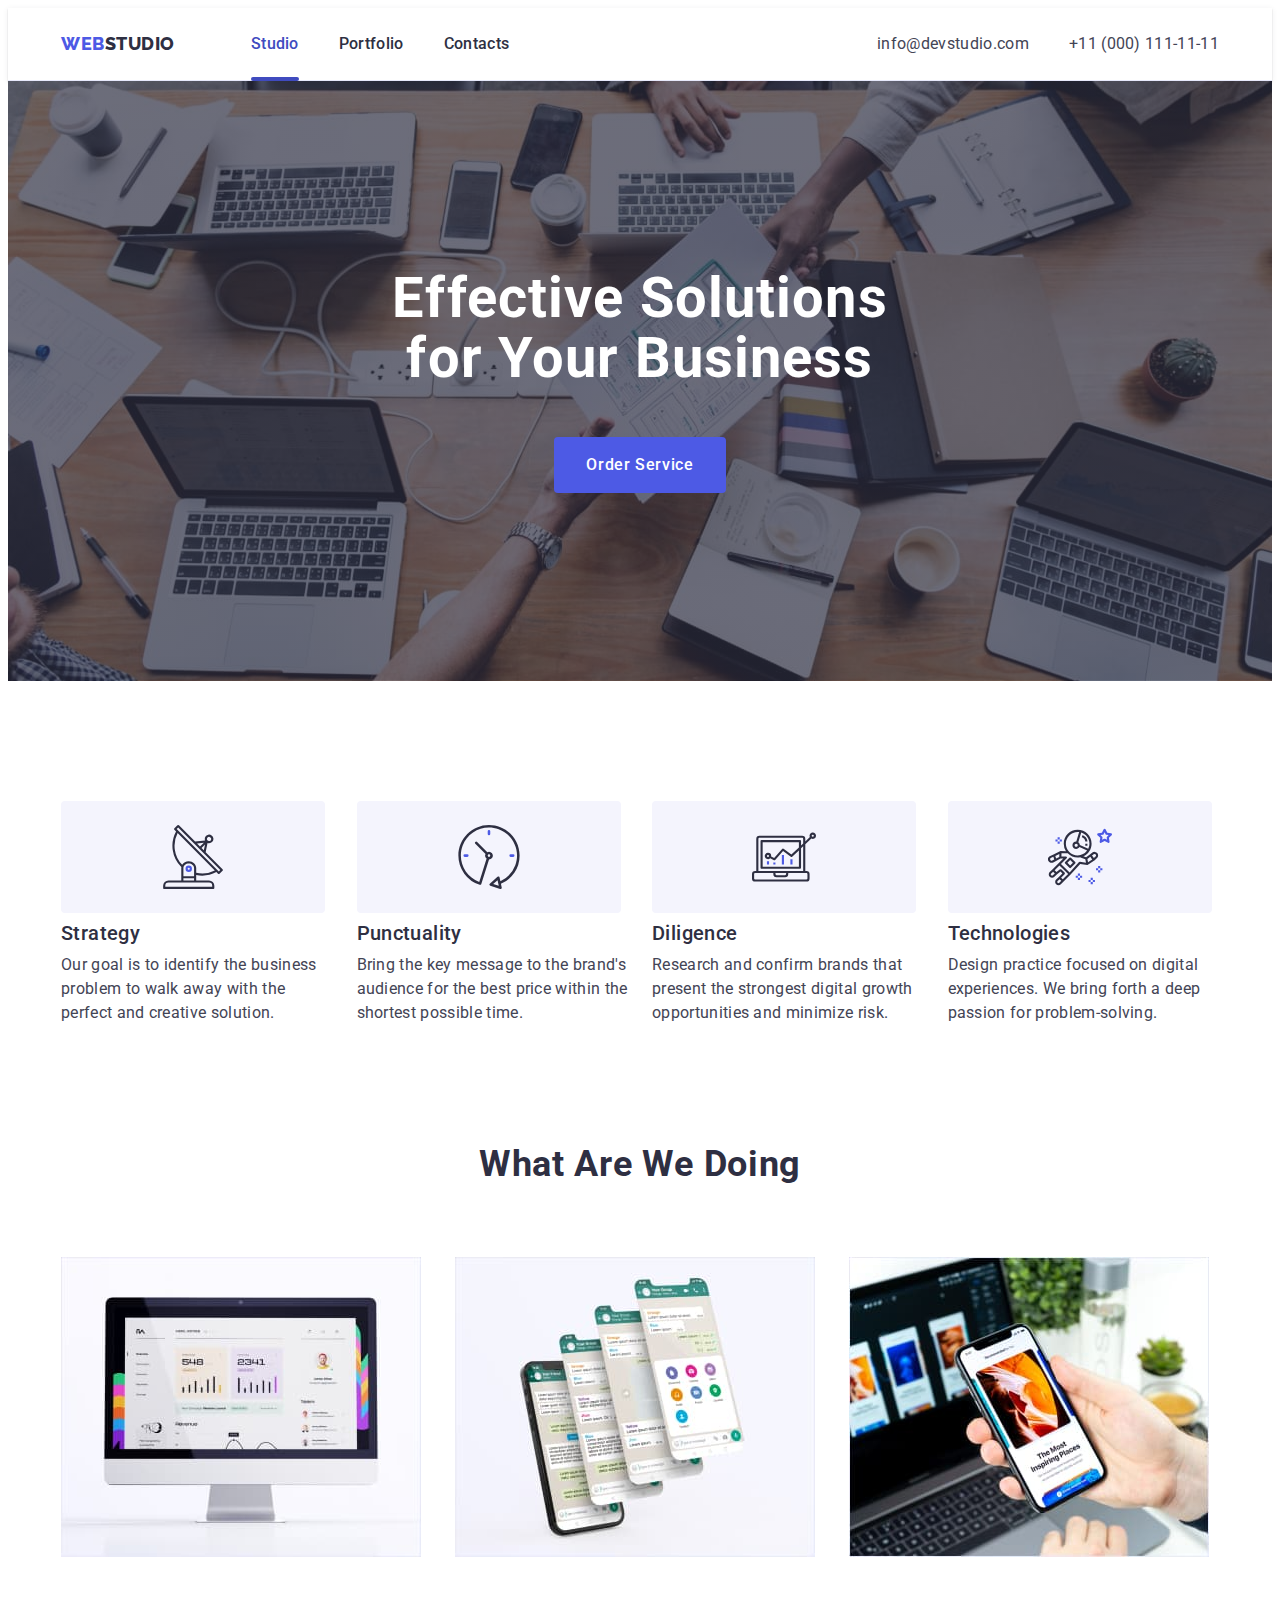
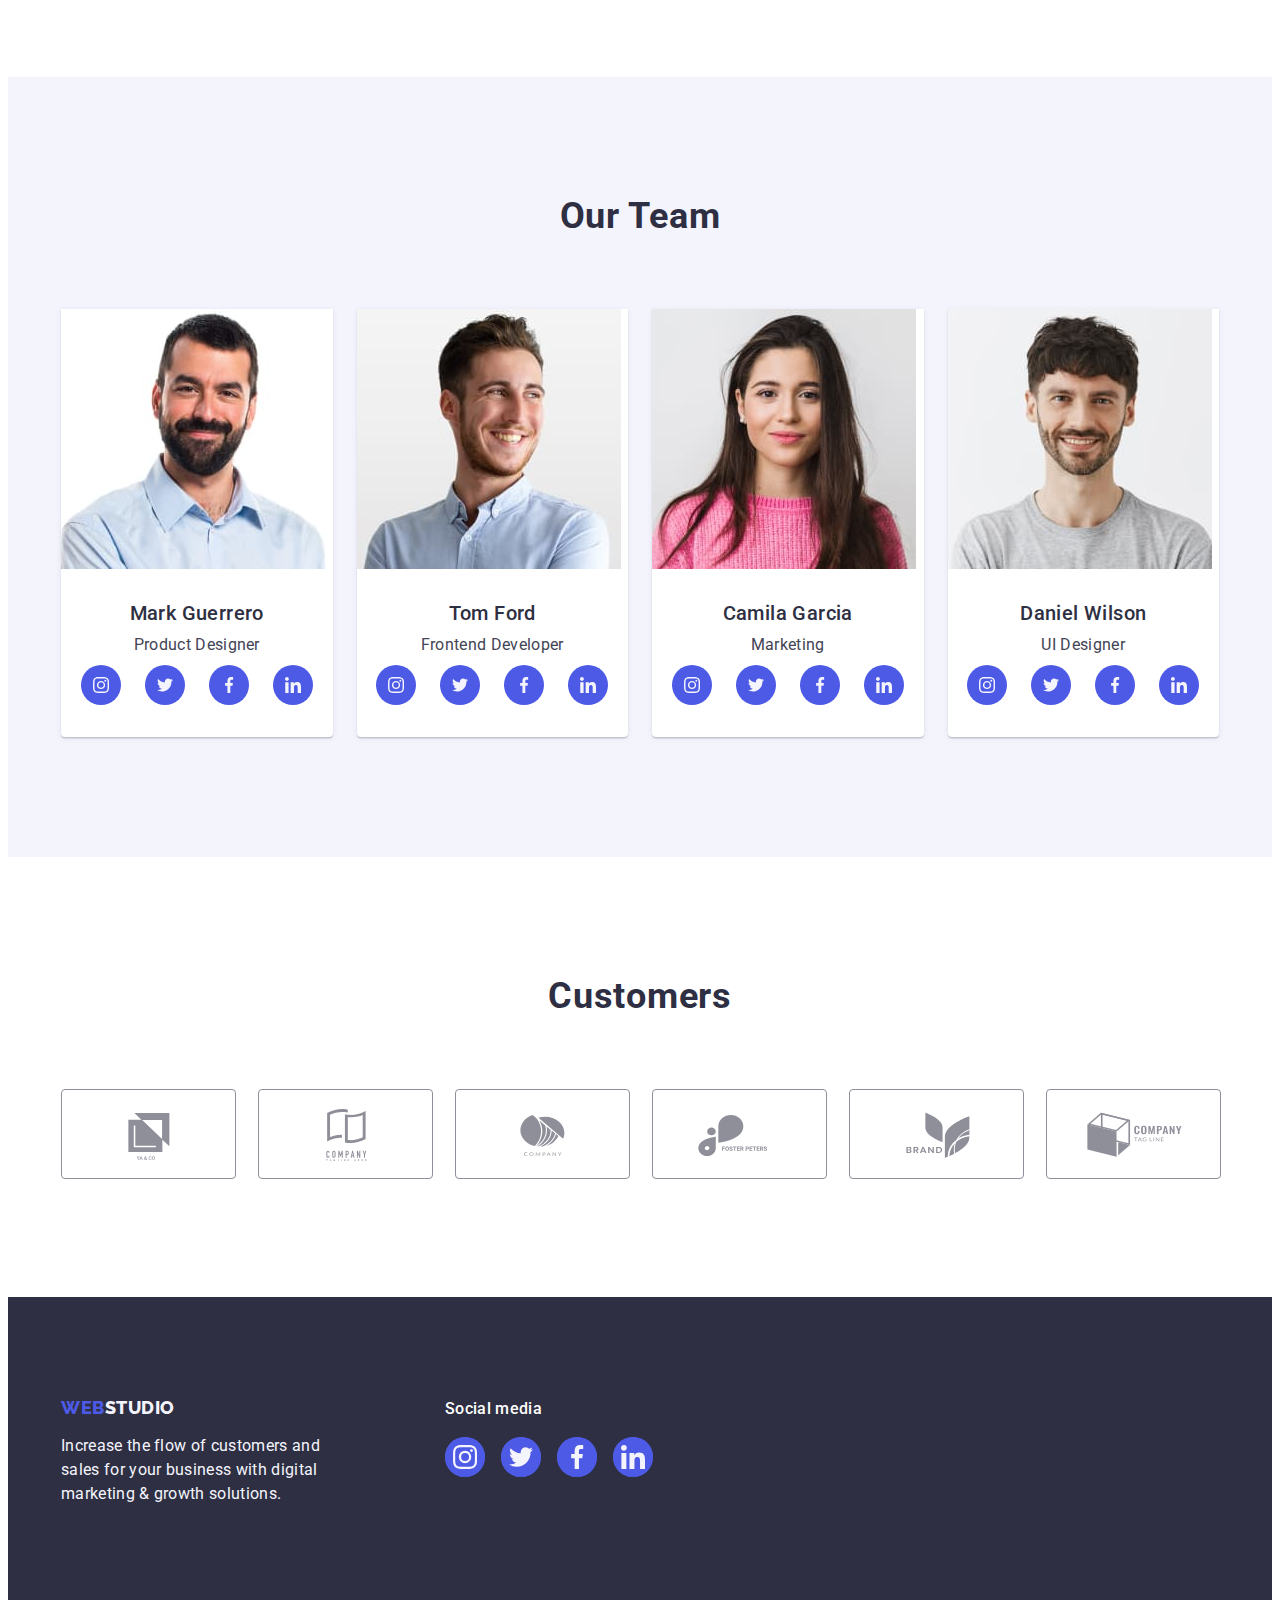
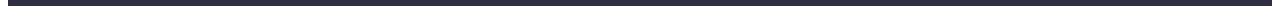
==== index.html @ 67e27b54 "Initial commit" ====
<!DOCTYPE html>
<html lang="en">
<head>
    <meta charset="UTF-8">
    <meta http-equiv="X-UA-Compatible" content="IE=edge">
    <meta name="viewport" content="width=device-width, initial-scale=1.0">
    <link rel="preconnect" href="https://fonts.googleapis.com">
    <link rel="preconnect" href="https://fonts.gstatic.com" crossorigin>
    <link href="https://fonts.googleapis.com/css2?family=Raleway:wght@800&family=Roboto:wght@400;500;700;900&display=swap"
        rel="stylesheet">
    <link rel="stylesheet" href="https://cdnjs.cloudflare.com/ajax/libs/modern-normalize/2.0.0/modern-normalize.min.css"
        integrity="sha512-4xo8blKMVCiXpTaLzQSLSw3KFOVPWhm/TRtuPVc4WG6kUgjH6J03IBuG7JZPkcWMxJ5huwaBpOpnwYElP/m6wg=="
        crossorigin="anonymous" referrerpolicy="no-referrer" />
    <link rel="stylesheet" href="./css/styles.css">
    <title>WebStuio</title>
</head>
<body>
    <header class="header">
        <div class="container header-container">
        <nav class="header-navigation">
            <a class="logo link" href="./index.html">Web<span class="logo-studio">Studio</span></a>
            <ul class="navigation list">
                <li><a class="navigation-link link current" href="./index.html">Studio</a></li>
                <li><a class="navigation-link link" href="./portfolio.html">Portfolio</a></li>
                <li><a class="navigation-link link" href="">Contacts</a></li>
            </ul>
        </nav>
        <address class="navigation-address">
        <ul class="address-menu list">
            <li><a class="address-menu-link link" href="mailto:info@devstudio.com">info@devstudio.com</a></li>
            <li><a class="address-menu-link link" href="tel:+110001111111">+11 (000) 111-11-11</a></li>
        </ul>
        </address>
        </div>
    </header>
    <main>
        <section class="hero">
            <div class="container hero-container">
            <h1 class="hero-title">Effective Solutions
            for Your Business</h1>
            <button type="button" class="hero-button" data-modal-open>Order Service</button>
            </div>
        </section>
        <section class="benefits">
            <div class="container benefits-container">
            <h2 class="benefits-title visually-hidden">Benefits</h2>
            <ul class="list benefits-list">
                <li class="benefits-item">
                    <div class="benefits-item-icon">
                        <svg class="benefits-icon" width="64" height="64">
                            <use href="./images/icons.svg#icon-antenna"></use>
                        </svg>
                    </div>
                    <h3 class="benefits-subtitle">Strategy</h3>
                    <p class="benefits-text">Our goal is to identify the business
                    problem to walk away with the perfect and creative solution.</p>
                </li>
                <li class="benefits-item">
                    <div class="benefits-item-icon">
                        <svg class="benefits-icon" width="64" height="64">
                            <use href="./images/icons.svg#icon-clock"></use>
                        </svg>
                    </div>
                    <h3 class="benefits-subtitle">Punctuality</h3>
                    <p class="benefits-text">Bring the key message to the brand's audience for the best price within the shortest possible time.</p>
                </li>
                <li class="benefits-item">
                    <div class="benefits-item-icon">
                        <svg class="benefits-icon" width="64" height="64">
                            <use href="./images/icons.svg#icon-diagram"></use>
                        </svg>
                    </div>
                    <h3 class="benefits-subtitle">Diligence</h3>
                    <p class="benefits-text">Research and confirm brands that present the strongest digital growth opportunities and minimize risk.</p>
                </li>
                <li class="benefits-item">
                    <div class="benefits-item-icon">
                        <svg class="benefits-icon" width="64" height="64">
                            <use href="./images/icons.svg#icon-astronaut"></use>
                        </svg>
                    </div>
                    <h3 class="benefits-subtitle">Technologies</h3>
                    <p class="benefits-text">Design practice focused on digital experiences. We bring forth a deep passion for problem-solving.</p>
                </li>
            </ul>
            </div>
        </section>
        <section class="doing">
            <div class="container doing-container">
            <h2 class="doing-title">What are we doing</h2>
            <ul class="list doing-list">
                <li class="doing-item"><img src="./images/monitor.jpg" alt="monitor" width="360" height="360"></li>
                <li class="doing-item"><img src="./images/phone_interface.jpg" alt="phone interface" width="360" height="360"></li>
                <li class="doing-item"><img src="./images/phone_with_laptop.jpg" alt="phone with laptop" width="360" height="360"></li>
            </ul>
            </div>
        </section>
        <section class="team">
            <div class="container">
            <h2 class="team-title">Our Team</h2>
            <ul class="list team-list">
                <li class="member-card">
                        <img src="./images/mark_guerrero.jpg" alt="Mark Guerrero" width="264" height="260">
                    <div class="member-container"> 
                        <h3 class="team-member">Mark Guerrero</h3>
                        <p class="member-position">Product Designer</p>
                        <ul class="member-soc">
                            <li class="member-soc-item">
                                <a href="" class="member-soc-link">
                                    <svg class="member-soc-icon" width="16" height="16">
                                        <use href="./images/icons.svg#icon-instagram"></use>
                                    </svg>
                                </a>
                            </li>
                            <li class="member-soc-item">
                                <a href="" class="member-soc-link">
                                    <svg class="member-soc-icon" width="16" height="16">
                                        <use href="./images/icons.svg#icon-twitter"></use>
                                    </svg>
                                </a>
                            </li>
                            <li class="member-soc-item">
                                <a href="" class="member-soc-link">
                                    <svg class="member-soc-icon" width="16" height="16">
                                        <use href="./images/icons.svg#icon-facebook"></use>
                                    </svg>
                                </a>
                            </li>
                            <li class="member-soc-item">
                                <a href="" class="member-soc-link">
                                    <svg class="member-soc-icon" width="16" height="16">
                                        <use href="./images/icons.svg#icon-linkedin"></use>
                                    </svg>
                                </a>
                            </li>
                        </ul>
                    </div>
                </li>
                <li class="member-card">
                    <img src="./images/tom_ford.jpg" alt="Tom Ford" width="264" height="260">
                    <div class="member-container">
                    <h3 class="team-member">Tom Ford</h3>
                    <p class="member-position">Frontend Developer</p>
                    <ul class="member-soc">
                        <li class="member-soc-item">
                            <a href="" class="member-soc-link">
                                <svg class="member-soc-icon" width="16" height="16">
                                    <use href="./images/icons.svg#icon-instagram"></use>
                                </svg>
                            </a>
                        </li>
                        <li class="member-soc-item">
                            <a href="" class="member-soc-link">
                                <svg class="member-soc-icon" width="16" height="16">
                                    <use href="./images/icons.svg#icon-twitter"></use>
                                </svg>
                            </a>
                        </li>
                        <li class="member-soc-item">
                            <a href="" class="member-soc-link">
                                <svg class="member-soc-icon" width="16" height="16">
                                    <use href="./images/icons.svg#icon-facebook"></use>
                                </svg>
                            </a>
                        </li>
                        <li class="member-soc-item">
                            <a href="" class="member-soc-link">
                                <svg class="member-soc-icon" width="16" height="16">
                                    <use href="./images/icons.svg#icon-linkedin"></use>
                                </svg>
                            </a>
                        </li>
                    </ul>
                    </div>
                </li>
                <li class="member-card">
                    <img src="./images/camila_garcia.jpg" alt="Camila Garcia" width="264" height="260">
                    <div class="member-container">
                    <h3 class="team-member">Camila Garcia</h3>
                    <p class="member-position">Marketing</p>
                    <ul class="member-soc">
                        <li class="member-soc-item">
                            <a href="" class="member-soc-link">
                                <svg class="member-soc-icon" width="16" height="16">
                                    <use href="./images/icons.svg#icon-instagram"></use>
                                </svg>
                            </a>
                        </li>
                        <li class="member-soc-item">
                            <a href="" class="member-soc-link">
                                <svg class="member-soc-icon" width="16" height="16">
                                    <use href="./images/icons.svg#icon-twitter"></use>
                                </svg>
                            </a>
                        </li>
                        <li class="member-soc-item">
                            <a href="" class="member-soc-link">
                                <svg class="member-soc-icon" width="16" height="16">
                                    <use href="./images/icons.svg#icon-facebook"></use>
                                </svg>
                            </a>
                        </li>
                        <li class="member-soc-item">
                            <a href="" class="member-soc-link">
                                <svg class="member-soc-icon" width="16" height="16">
                                    <use href="./images/icons.svg#icon-linkedin"></use>
                                </svg>
                            </a>
                        </li>
                    </ul>
                    </div>
                </li>
                <li class="member-card">
                    <img src="./images/daniel_wilson.jpg" alt="Daniel Wilson" width="264" height="260">
                    <div class="member-container">
                    <h3 class="team-member">Daniel Wilson</h3>
                    <p class="member-position">UI Designer</p>
                    <ul class="member-soc">
                        <li class="member-soc-item">
                            <a href="" class="member-soc-link">
                                <svg class="member-soc-icon" width="16" height="16">
                                    <use href="./images/icons.svg#icon-instagram"></use>
                                </svg>
                            </a>
                        </li>
                        <li class="member-soc-item">
                            <a href="" class="member-soc-link">
                                <svg class="member-soc-icon" width="16" height="16">
                                    <use href="./images/icons.svg#icon-twitter"></use>
                                </svg>
                            </a>
                        </li>
                        <li class="member-soc-item">
                            <a href="" class="member-soc-link">
                                <svg class="member-soc-icon" width="16" height="16">
                                    <use href="./images/icons.svg#icon-facebook"></use>
                                </svg>
                            </a>
                        </li>
                        <li class="member-soc-item">
                            <a href="" class="member-soc-link">
                                <svg class="member-soc-icon" width="16" height="16">
                                    <use href="./images/icons.svg#icon-linkedin"></use>
                                </svg>
                            </a>
                        </li>
                    </ul>
                    </div>
                </li>
            </ul>
            </div>
        </section>
        <section class="customers">
            <div class="container">
                <h2 class="customers-title">Customers</h2>
                <ul class="customers-logo-list">
                    <li class="customers-logo-item">
                        <a href="" class="customers-logo-link">
                            <svg class="customers-logo" width="104" height="56">
                                <use href="./images/icons.svg#icon-logo"></use>
                            </svg>
                        </a>
                    </li>
                    <li class="customers-logo-item">
                        <a href="" class="customers-logo-link" >
                            <svg class="customers-logo" width="104" height="56">
                                <use href="./images/icons.svg#icon-logo-1"></use>
                            </svg>
                        </a>
                    </li>
                    <li class="customers-logo-item">
                        <a href="" class="customers-logo-link" >
                            <svg class="customers-logo" width="104" height="56">
                                <use href="./images/icons.svg#icon-logo-2"></use>
                            </svg>
                        </a>
                    </li>
                    <li class="customers-logo-item">
                        <a href="" class="customers-logo-link" >
                            <svg class="customers-logo" width="104" height="56">
                                <use href="./images/icons.svg#icon-logo-3"></use>
                            </svg>
                        </a>
                    </li>
                    <li class="customers-logo-item">
                        <a href="" class="customers-logo-link" >
                            <svg class="customers-logo" width="104" height="56">
                                <use href="./images/icons.svg#icon-logo-4"></use>
                            </svg>
                        </a>
                    </li>
                    <li class="customers-logo-item">
                        <a href="" class="customers-logo-link" >
                            <svg class="customers-logo" width="104" height="56">
                                <use href="./images/icons.svg#icon-logo-5"></use>
                            </svg>
                        </a>
                    </li>
                </ul>
            </div>
        </section>
    </main>
    <footer class="footer">
        <div class="container footer-container">
            <div class="logo-footer-container">
                <a class="logo-footer link" href="./index.html">Web<span class="logo-studio-footer">Studio</span></a>
                <p class="footer-text">Increase the flow of customers and sales for your business with digital marketing & growth
                    solutions.</p>
            </div>
        <div class="social-media-container">
            <p class="social-title-footer">Social media</p>
            <ul class="social-list">
                <li class="social-list-item">
                    <a href="" class="social-link">
                        <svg class="social-icon" width="24" height="24">
                            <use href="./images/icons.svg#icon-instagram"></use>
                        </svg>
                    </a>
                </li>
                <li class="social-list-item">
                    <a href="" class="social-link">
                        <svg class="social-icon" width="24" height="24">
                            <use href="./images/icons.svg#icon-twitter"></use>
                        </svg>
                    </a>
                </li>
                <li class="social-list-item">
                    <a href="" class="social-link">
                        <svg class="social-icon" width="24" height="24">
                            <use href="./images/icons.svg#icon-facebook"></use>
                        </svg>
                    </a>
                </li>
                <li class="social-list-item">
                    <a href="" class="social-link">
                        <svg class="social-icon" width="24" height="24">
                            <use href="./images/icons.svg#icon-linkedin"></use>
                        </svg>
                    </a>
                </li>
            </ul>
        </div>
        </div>
    </footer>
    <div class="backdrop is-hidden" data-modal>
        <div class="modal">
            <button type="button" class="close-btn" data-modal-close>
                <svg class="close" width="8" height="8">
                    <use href="./images/icons.svg#icon-close"></use>
                </svg>
            </button>
        </div>
    </div>
    <script src="./js/modal.js"></script>
</body>
</html>
---- css/styles.css ----
/* GLOBAL */

:root {
    --primary-font: "Roboto";
    --secondary-font: 'Raleway';
    --secondary-color: #2E2F42;
    --primary-color: #434455;
    --logo-color: #4D5AE5;
    --logo-studio-color: #2E2F42;
    --logo-footer-color: #F4F4FD;
    --footer-text-color: #F4F4FD;
    --hover-focus-color: #404BBF;
    --hover-text-color: #FFFFFF;
    --hero-text-color: #FFFFFF;
    --logo-text-size: 18px;
    --secondary-text-size: 20px;
    --title-text-size: 36px;
    --hero-title-text: 56px;
    --benefits-item-color: #F4F4FD;
    --member-card-color: #FFFFFF;
    --social-icon-color: #F4F4FD;
    --portfolio-card-color: #FFFFFF;
    --item-hover-text: #F4F4FD;
    --item-hover-background: #4D5AE5;
    --page-background-color: #FFFFFF;
    --button-portfolio-border: #E7E9FC;
    --portfolio-item-border: #E7E9FC;
    --member-soc-color: #4D5AE5;
    --social-hover-color: #31D0AA;
    --default-color: #ffffff;
    --modal-overlay: rgba(46, 47, 66, 0.4);
    --transition: 250ms cubic-bezier(0.4, 0, 0.2, 1);
}

body {
    font-family: var(--primary-font), sans-serif;
    font-size: var(--main-text-size);
    color: var(--primary-color);
    background-color: var(--page-background-color);
}

p, h1,h2,h3,h4,h5,h6 {
    margin-top: 0;
    margin-bottom: 0;
}

ul {
    list-style-type: none;
    margin-top: 0;
    margin-bottom: 0;
    padding-left: 0;
}

img {
    display: block;
    max-width: 100%;
    height: auto;
}

.link {
    text-decoration: none;
}

.link:hover,
.link:focus {
    color: var(--hover-focus-color);
}

.list {
    list-style-type: none;
}

.link a:hover,
.link a:focus {
    color: var(--hover-focus-color);
}


.container {
    width: 100%;
    max-width: 1158px;
    padding-left: 15px;
    padding-right: 15px;
    margin: 0 auto;
}

.visually-hidden {
    position: absolute;
    width: 1px;
    height: 1px;
    margin: -1px;
    border: 0;
    padding: 0;
    white-space: nowrap;
    clip-path: inset(100%);
    clip: rect(0 0 0 0);
    overflow: hidden;
}

/* HEADER */

.header {
    border-bottom: 1px solid #E7E9FC;
    box-shadow: 0px 2px 1px rgba(46, 47, 66, 0.08), 0px 1px 1px rgba(46, 47, 66, 0.16), 0px 1px 6px rgba(46, 47, 66, 0.08);
}

.header-container {
    display: flex;
}

.logo {
    font-family: var(--secondary-font), sans-serif;
    font-size: var(--logo-text-size);
    font-weight: 800;
    line-height: 1.17;
    letter-spacing: 0.03em;
    text-transform: uppercase;
    text-decoration: none;
    color: var(--logo-color);
    margin-right: 76px;
}

.logo-studio {
    color: var(--logo-studio-color);
}

.logo-studio-footer {
    color: var(--logo-footer-color);
}

.header-navigation {
    display: flex;
    align-items: center;
    flex-grow: 1;
}

.navigation {
    display: flex;
    gap: 40px;
}

.navigation-link {
    font-weight: 500;
    line-height: 1.5;
    letter-spacing: 0.02em;
    color: var(--secondary-color);
    display: block;
    padding-top: 24px;
        padding-bottom: 24px;
    transition: color var(--transition);
}

.navigation-link:hover,
.navigation-link:focus {
    color: var(--hover-focus-color);
}

.current {
    position: relative;
    color: var(--hover-focus-color);
}

.current::after {
    position: absolute;
    border-radius: 2px;
    left: 0;
    bottom: -1px;
    content: '';
    width: 100%;
    height: 4px;
    background-color: var(--hover-focus-color);
}

.navigation > li {
    list-style-type: none;
}

.navigation-address {
    font-style: normal;
}

.address-menu {
    display: flex;
    gap: 40px;
    margin-left: auto;
}

.address-menu > li {
    list-style-type: none;
}

.address-menu-link {
    line-height: 1.5;
    letter-spacing: 0.02em;
    color: var(--primary-color);
    display: block;
    padding-top: 24px;
        padding-bottom: 24px;
    transition: color var(--transition);
}

.address-menu-link:hover,
.address-menu-link:focus {
    color: var(--hover-focus-color);
}

/* MAIN */

.hero {
    text-align: center;
    background-color: var(--secondary-color);
    background-image: linear-gradient(rgba(46, 47, 66, 0.7), rgba(46, 47, 66, 0.7)),  url(../images/people-office.jpg);
    background-repeat: no-repeat;
    background-position: center;
    background-size: cover;
    padding-top: 188px;
    padding-bottom: 188px;
    max-width: 1440px;
    margin: 0 auto;
}

.hero-container {
    width: 1440px;
}

.hero-title {
    font-weight: 700;
    font-size: var(--hero-title-text);
    line-height: 1.07;
    letter-spacing: 0.02em;
    color: var(--hero-text-color);
    width: 100%;
    max-width: 496px;
    margin: 0 auto;
}

.hero-button {
    font-family: var(--primary-font), sans-serif;
    font-size: 16px;
    font-weight: 500;
    line-height: 1.5;
    letter-spacing: 0.04em;
    color: var(--hero-text-color);
    background-color: var(--logo-color);
    cursor: pointer;
    display: block;
    min-width: 169px;
        height: 56px;
    margin: 48px auto 0;
        padding: 16px 32px;
        border-radius: 4px;
    border: none;
    transition: background-color var(--transition);
}

.hero-button:hover,
.hero-button:focus {
    background-color: var(--hover-focus-color);
}

.benefits {
    padding: 120px 0;
}

.benefits-container {


}

.benefits-list {
    display: flex;
    gap: 24px;
}

.benefits-item {
    width: calc((100% - 24px * 3) / 4);
}

.benefits-item-icon {
    width: 264px;
    height: 112px;
    margin-bottom: 8px;
    background-color: var(--benefits-item-color);
    border-radius: 4px;
    display: flex;
    justify-content: center;
    align-items: center;
}

.benefits-icon {
    
}

.benefits-title {
    color: var(--secondary-color);
}

.benefits-subtitle {
    font-weight: 500;
    font-size: var(--secondary-text-size);
    line-height: 1.2;
    letter-spacing: 0.02em;
    color: var(--secondary-color);
    margin-bottom: 8px;
}

.benefits-text {
    line-height: 1.5;
    letter-spacing: 0.02em;
}

.doing {
    padding-bottom: 120px;
}

.doing-container {
    
}

.doing-title {
    font-weight: 700;
    font-size: var(--title-text-size);
    line-height: 1.11;
    letter-spacing: 0.02em;
    text-align: center;
    text-transform: capitalize;
    color: var(--secondary-color);
    margin-bottom: 72px;
}

.doing-list {
    display: flex;
    gap: 24px;
}

.doing-item {
    width: calc((100% - 48px) / 3);
}

.team {
    padding: 120px 0;
    background-color: var(--footer-text-color);
}

.team-title {
    margin-bottom: 72px;
    font-weight: 700;
    font-size: var(--title-text-size);
    line-height: 1.11;
    letter-spacing: 0.02em;
    text-align: center;
    text-transform: capitalize;
    color: var(--secondary-color);
}

.team-list {
    display: flex;
    gap: 24px;
}

.member-card {
    background: var(--member-card-color);
    width: calc((100% - 24px * 3) / 4);
    box-shadow: 0px 1px 6px rgba(46, 47, 66, 0.08), 0px 1px 1px rgba(46, 47, 66, 0.16), 0px 2px 1px rgba(46, 47, 66, 0.08);
        border-radius: 0px 0px 4px 4px;
}

.member-container {
    padding: 32px 0;
}

.team-member {
    font-weight: 500;
    font-size: var(--secondary-text-size);
    line-height: 1.2;
    letter-spacing: 0.02em;
    color: var(--secondary-color);
    text-align: center;
    margin-bottom: 8px;
}

.member-position {
    line-height: 1.5;
    letter-spacing: 0.02em;
    text-align: center;
}

.member-soc {
    display: flex;
    gap: 24px;
    margin-top: 8px;
    justify-content: center;
}

.member-soc-item {
    width: 40px;
    height: 40px;
    border-radius: 50%;
}

.member-soc-link {
    width: 100%;
    height: 100%;
    border-radius: 50%;
    display: flex;
        flex-direction: row;
        align-items: center;
        justify-content: center;
        transition: background-color var(--transition);
    background-color: var(--member-soc-color);
}

.member-soc-link:hover,
.member-soc-link:focus {
    background-color: var(--hover-focus-color);
}

.member-soc-icon {
    fill: var(--social-icon-color);
}

.customers{
    padding: 120px 0;
}

.customers-title {
    font-weight: 700;
        font-size: var(--title-text-size);
        line-height: 1.11;
        letter-spacing: 0.02em;
        text-align: center;
        text-transform: capitalize;
        color: var(--secondary-color);
        margin-bottom: 72px;
}

.customers-logo-list {
    display: flex;
        flex-direction: row;
        align-items: flex-start;
        padding: 0px;
        gap: 24px;
}

.customers-logo-item {
    height: 88px;
    width: calc((100% - 24px * 5) / 6);
}

.customers-logo-link {
    width: 100%;
    height: 100%;
    display: flex;
    align-items: center;
    justify-content: center;
    color: #8E8F99;
    border: 1px solid #8E8F99;
    border-radius: 4px;
    transition: border-color var(--transition), color var(--transition);
}

.customers-logo-link:hover,
.customers-logo-link:focus {
    border-color: var(--hover-focus-color);
    color: var(--hover-focus-color);
}

.customers-logo-link:hover .customers-logo,
.customers-logo-link:focus .customers-logo {
    fill: var(--hover-focus-color);
}

.customers-logo {
    fill: currentColor;
    transition: color var(--transition);
}

.button-list {
    display: flex;
    justify-content: center;
    margin-bottom: 72px;
    gap: 24px;
}

.button-navigation {
    font-family: var(--primary-font),sans-serif;
    font-weight: 500;
    font-size: 16px;
    line-height: 1.5;
    letter-spacing: 0.04em;
    color: var(--logo-color);
    background-color: var(--footer-text-color);
    cursor: pointer;
    padding: 12px 24px;
    border: 1px solid var(--button-portfolio-border);
        border-radius: 4px;
        transition: color var(--transition), background-color var(--transition), border-color var(--transition), box-shadow var(--transition);
}

.button-navigation:hover,
.button-navigation:focus {
    background-color: var(--hover-focus-color);
    color: var(--hover-text-color);
    border: 1px solid transparent;
    box-shadow: 0px 3px 1px rgba(0, 0, 0, 0.1), 0px 2px 1px rgba(0, 0, 0, 0.08), 0px 2px 2px rgba(0, 0, 0, 0.12);
}

.portfolio{
    padding-top: 96px;
    padding-bottom: 120px;
}

.portfolio-list {
    display: flex;
    flex-wrap: wrap;
    row-gap: 48px;
    column-gap: 24px;
}

.portfolio-item {
    width: calc((100% - 48px) / 3);
    overflow: hidden;
}

.portfolio-item:hover {
    
}

.portfolio-item:hover .item-hover-block {
    transform: translate(0);
}

.item-card {
    display: block;
    background: var(--portfolio-card-color);
    transition: box-shadow var(--transition);

}

.item-card:hover,
.item-card:focus {
    box-shadow: 0px 1px 6px rgba(46, 47, 66, 0.08), 0px 1px 1px rgba(46, 47, 66, 0.16), 0px 2px 1px rgba(46, 47, 66, 0.08);
}


.item-card:hover .item-hover-text,
.item-card:focus .item-hover-text {
    transform: translateY(0);
}

.portfolio-item-container {
    padding: 32px 16px;
    border: 1px solid var(--portfolio-item-border);
    border-top: none;
}

.portfolio-item-title {
    font-size: var(--secondary-text-size);
    font-weight: 500;
    line-height: 1.2;
    letter-spacing: 0.02em;
    color: var(--secondary-color);
    margin-bottom: 8px;
}

.portfolio-item-text {
    font-size: 16px;
    line-height: 1.5;
    letter-spacing: 0.02em;
    color: var(--primary-color);
}

.item-hover-box {
    position: relative;
    overflow: hidden;
}

.item-hover-block {
    
}

.item-hover-text {
    line-height: 1.5;
    letter-spacing: 0.02em;
    color: var(--item-hover-text);
    position: absolute;
        top: 0;
        left: 0;
        height: 100%;
        padding: 40px 32px;
        background-color: var(--item-hover-background);
        transform: translateY(100%);
        transition: transform var(--transition);
}

/* FOOTER */

.footer {
    padding-top: 100px;
        padding-bottom: 100px;
    background-color: var(--secondary-color);
}

.footer-container {
    display: flex;
    align-items: baseline;
}

.logo-footer-container {
    margin-right: 120px;
}

.logo-footer {
    display: inline-block;
    margin-bottom: 16px;
    font-family: var(--secondary-font), sans-serif;
    font-weight: 800;
        font-size: var(--logo-text-size);
        line-height: 1.17;
        letter-spacing: 0.03em;
        text-transform: uppercase;
        text-decoration: none;
    color: var(--logo-color);
}

.footer-text {
    line-height: 1.5;
    color: var(--footer-text-color);
    letter-spacing: 0.02em;
    width: 264px;
}

.social-media-container {
    
}

.social-title-footer {
    margin-bottom: 16px;
    font-weight: 500;
    line-height: 1.5;
    letter-spacing: 0.02em;
    color: #FFFFFF;
}

.social-list {
    display: flex;
    gap: 16px;
    margin-top: 16px;
}

.social-list-item {
    background-color: var(--member-soc-color);
    width: 40px;
    height: 40px;
    border-radius: 50%;
}

.social-link {
    width: 100%;
    height: 100%;
    border-radius: 50%;
    display: flex;
    flex-direction: row;
    align-items: center;
    justify-content: center;
    background-color: var(--logo-color);
    transition: background-color var(--transition);
}

.social-link:hover,
.social-link:focus {
    background-color: #31D0AA;
}

.social-icon {
    fill: var(--social-icon-color);
}

.backdrop {
    position: fixed;
    top: 0;
    z-index: 999;
    width: 100%;
    height: 100%;
    background-color: var(--modal-overlay);
    transition: visibility var(--transition), opacity var(--transition);
}

.modal {
    position: absolute;
    top: 50%;
    left: 50%;
    transform: translate(-50%, -50%) scaleX(1);
    transition: transform var(--transition);
    width: 408px;
        min-height: 584px;
        box-shadow: 0px 1px 1px rgba(0, 0, 0, 0.14), 0px 1px 3px rgba(0, 0, 0, 0.12), 0px 2px 1px rgba(0, 0, 0, 0.2);
            border-radius: 4px;
    background-color: #FCFCFC;
}

.backdrop.is-hidden .modal {
    transform: translate(-50%, -50%) scaleX(0);
}

.close-btn {
    display: flex;
    align-items: center;
    justify-content: center;
    padding: 0;
    position: absolute;
        top: 24px;
        right: 24px;
    width: 24px;
        height: 24px;
        border-radius: 50%;
    background: #E7E9FC;
    cursor: pointer;
        border: 1px solid rgba(0, 0, 0, 0.1);
        transition: background-color var(--transition), border var(--transition);
}

.close-btn:hover,
.close-btn:focus {
    background-color: var(--hover-focus-color);
    border: none;
}

.close-btn:hover .close,
.close-btn:focus .close {
    fill: var(--default-color);
}

.close {
    fill: currentColor;
    transition: fill var(--transition);
}

.is-hidden {
    visibility: hidden;
    opacity: 0;
    pointer-events: none;
}
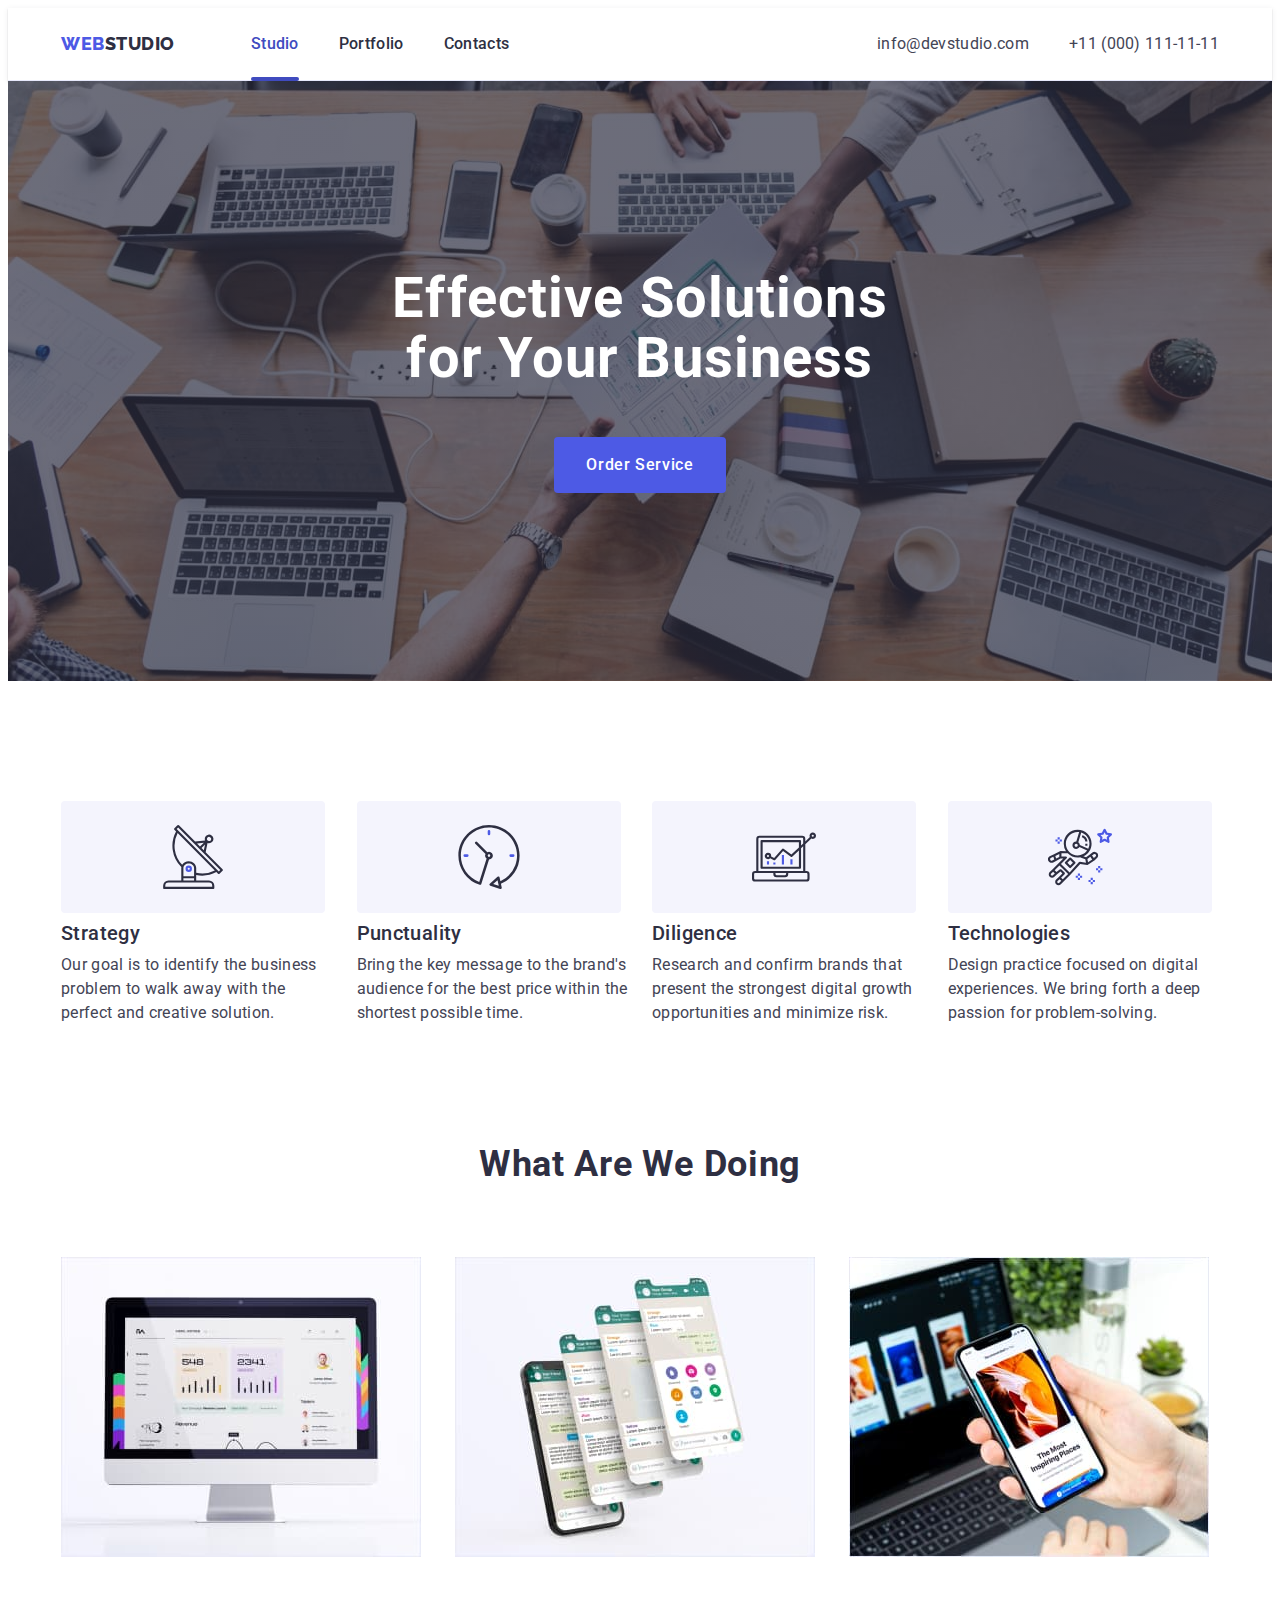
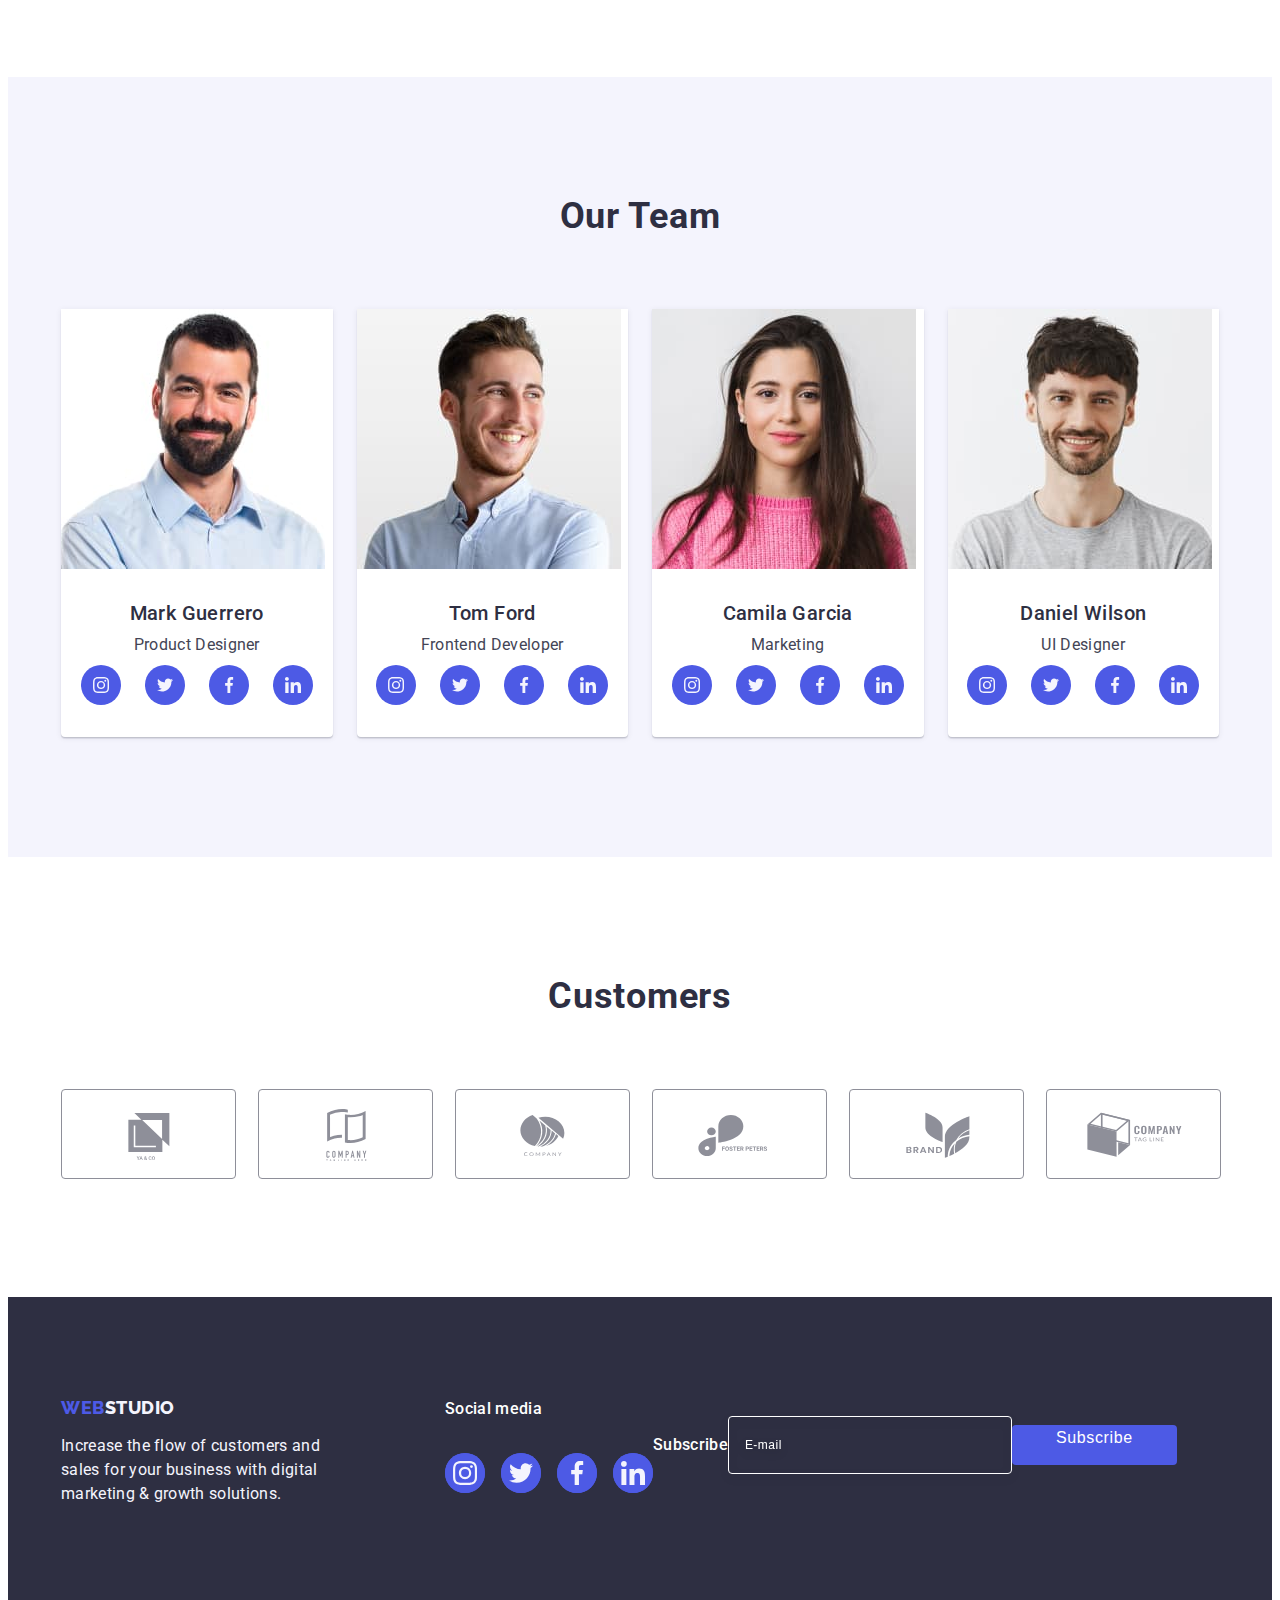
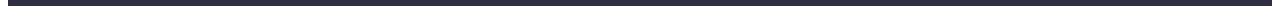
==== commit 5f42bfc1: "HW5" ====
--- a/index.html
+++ b/index.html
@@ -307,38 +307,49 @@
                 <p class="footer-text">Increase the flow of customers and sales for your business with digital marketing & growth
                     solutions.</p>
             </div>
-        <div class="social-media-container">
-            <p class="social-title-footer">Social media</p>
-            <ul class="social-list">
-                <li class="social-list-item">
-                    <a href="" class="social-link">
-                        <svg class="social-icon" width="24" height="24">
-                            <use href="./images/icons.svg#icon-instagram"></use>
-                        </svg>
-                    </a>
-                </li>
-                <li class="social-list-item">
-                    <a href="" class="social-link">
-                        <svg class="social-icon" width="24" height="24">
-                            <use href="./images/icons.svg#icon-twitter"></use>
-                        </svg>
-                    </a>
-                </li>
-                <li class="social-list-item">
-                    <a href="" class="social-link">
-                        <svg class="social-icon" width="24" height="24">
-                            <use href="./images/icons.svg#icon-facebook"></use>
-                        </svg>
-                    </a>
-                </li>
-                <li class="social-list-item">
-                    <a href="" class="social-link">
-                        <svg class="social-icon" width="24" height="24">
-                            <use href="./images/icons.svg#icon-linkedin"></use>
-                        </svg>
-                    </a>
-                </li>
-            </ul>
+        <div class="footer-bottom">
+            <div class="social-footer-wrap">
+                <p class="social-title-footer">Social media</p>
+                <ul class="social-list">
+                    <li class="social-list-item">
+                        <a href="" class="social-link">
+                            <svg class="social-icon" width="24" height="24">
+                                <use href="./images/icons.svg#icon-instagram"></use>
+                            </svg>
+                        </a>
+                    </li>
+                    <li class="social-list-item">
+                        <a href="" class="social-link">
+                            <svg class="social-icon" width="24" height="24">
+                                <use href="./images/icons.svg#icon-twitter"></use>
+                            </svg>
+                        </a>
+                    </li>
+                    <li class="social-list-item">
+                        <a href="" class="social-link">
+                            <svg class="social-icon" width="24" height="24">
+                                <use href="./images/icons.svg#icon-facebook"></use>
+                            </svg>
+                        </a>
+                    </li>
+                    <li class="social-list-item">
+                        <a href="" class="social-link">
+                            <svg class="social-icon" width="24" height="24">
+                                <use href="./images/icons.svg#icon-linkedin"></use>
+                            </svg>
+                        </a>
+                    </li>
+                </ul>
+            </div>
+            <form class="footer-form">
+                <label for="footer-email" class="footer-input-label">Subscribe</label>
+                <input type="email" name="footer-email" id="footer-email" placeholder="E-mail" class="footer-input">
+                <button type="submit" class="footer-subscribe-btn">Subscribe
+                    <svg class="subscribe-icon">
+                        <use></use>
+                    </svg>
+                </button>
+            </form>
         </div>
         </div>
     </footer>
@@ -349,6 +360,50 @@
                     <use href="./images/icons.svg#icon-close"></use>
                 </svg>
             </button>
+            <p class="modal-title">Leave your contacts and we will call you back</p>
+            <form class="modal-form">
+                <div class="modal-field">
+                    <label for="user-name" class="modal-input-label">Name</label>
+                    <div class="input-wrap">
+                        <input type="text" id="user-name" name="user-name" class="modal-input">
+                        <svg class="modal-icon" width="18" height="24">
+                            <use href="./images/icons.svg#icon-person"></use>
+                        </svg>
+                    </div>
+                </div>
+                <div class="modal-field">
+                    <label for="user-tel" class="modal-input-label">Phone</label>
+                    <div class="input-wrap">
+                        <input type="tel" id="user-tel" name="user-tel" class="modal-input">
+                        <svg class="modal-icon" width="18" height="24">
+                            <use href="./images/icons.svg#icon-phone"></use>
+                        </svg>
+                    </div>
+                </div>
+                <div class="modal-field">
+                    <label for="user-email" class="modal-input-label">Email</label>
+                    <div class="input-wrap">
+                        <input type="email" id="user-email" name="user-email" class="modal-input">
+                        <svg class="modal-icon" width="18" height="24">
+                            <use href="./images/icons.svg#icon-email"></use>
+                        </svg>
+                    </div>
+                </div>
+                <div class="modal-field">
+                    <label for="comment-area" class="modal-input-label">Comment</label>
+                    <textarea name="comment" id="comment-area" class="comment-area" placeholder="Text input"></textarea>
+                </div>
+                <div class="modal-field">
+                    <input type="checkbox" name="policy" id="policy" class="input-check visually-hidden" value="true">
+                    <label for="policy" class="policy-check-text">
+                        <span>
+                        <svg class="icon-check" width="10" height="8">
+                            <use href="./images/icons.svg#icon-check"></use>
+                        </svg>
+                    </span> I accept the terms and conditions of the<a href="" class="policy-link">Privacy Policy</a></label>
+                </div>
+                <button class="modal-btn" type="submit">Send</button>
+            </form>
         </div>
     </div>
     <script src="./js/modal.js"></script>
--- a/css/styles.css
+++ b/css/styles.css
@@ -31,6 +31,10 @@
     --default-color: #ffffff;
     --modal-overlay: rgba(46, 47, 66, 0.4);
     --transition: 250ms cubic-bezier(0.4, 0, 0.2, 1);
+    --modal-input-label: #8E8F99;
+    --modal-input-focus: #4D5AE5;
+    --modal-icon-check: #F4F4FD;
+    --modal-btn-color: #4D5AE5;
 }
 
 body {
@@ -631,8 +635,14 @@
     width: 264px;
 }
 
-.social-media-container {
-    
+.footer-bottom {
+    display: flex;
+    align-items: center;
+}
+
+.social-footer-wrap {
+    display: flex;
+    flex-direction: column;
 }
 
 .social-title-footer {
@@ -687,10 +697,57 @@
     transition: visibility var(--transition), opacity var(--transition);
 }
 
+.footer-form {
+    display: flex;
+    align-items: center;
+}
+
+.footer-input-label {
+    font-weight: 500;
+        line-height: 1.5;
+        letter-spacing: 0.02em;
+        color: var(--default-color);
+}
+
+.footer-input {
+    width: 264px;
+    height: 40px;
+    padding-top: 8px;
+    padding-bottom: 8px;
+    padding-left: 16px;
+    background-color: transparent;
+    border: 1px solid var(--default-color);
+        filter: drop-shadow(0px 4px 4px rgba(0, 0, 0, 0.15));
+        border-radius: 4px;
+}
+
+.footer-input::placeholder {
+    font-size: 12px;
+        line-height: 2;
+        letter-spacing: 0.04em;
+        color: var(--default-color)
+}
+
+.footer-subscribe-btn {
+    width: 165px;
+    height: 40px;
+    background-color: var(--modal-btn-color);
+    border-radius: 4px;
+    border: none;
+    font-weight: 500;
+        font-size: 16px;
+        line-height: 1.5;
+        letter-spacing: 0.04em;
+        color: var(--default-color);
+}
+
+.subscribe-icon {}
+
 .modal {
     position: absolute;
     top: 50%;
     left: 50%;
+    padding: 72px 24px 24px 24px;
     transform: translate(-50%, -50%) scaleX(1);
     transition: transform var(--transition);
     width: 408px;
@@ -737,6 +794,132 @@
     transition: fill var(--transition);
 }
 
+.modal-title {
+    font-weight: 500;
+    line-height: 1.5;
+    text-align: center;
+        letter-spacing: 0.02em;
+        margin-bottom: 16px;
+}
+
+.modal-field {
+    margin-bottom: 8px;
+}
+
+.input-wrap {
+    position: relative;
+}
+
+.modal-input {
+    width: 100%;
+    height: 40px;
+    border: 1px solid rgba(46, 47, 66, 0.4);
+        border-radius: 4px;
+        padding-left: 38px;
+        padding-right: 16px;
+        outline: transparent;
+    transition: border-color var(--transition);
+}
+
+.modal-input:focus {
+    border-color: var(--modal-input-focus);
+}
+
+.modal-input:focus + .modal-icon {
+    fill: var(--modal-input-focus);
+}
+
+.modal-icon {
+    position: absolute;
+    top: 50%;
+    transform: translateY(-50%);
+    left: 16px;
+    transition: fill var(--transition);
+}
+
+.modal-input-label {
+    display: inline-block;
+    margin-bottom: 4px;
+    font-size: 12px;
+    line-height: 1.17;
+    letter-spacing: 0.04em;
+    color: var(--modal-input-label);
+}
+
+.comment-area::placeholder {
+    font-size: 12px;
+    line-height: 1.17;
+    letter-spacing: 0.04em;
+    color: rgba(46, 47, 66, 0.4);
+}
+
+.comment-area {
+    resize: none;
+    height: 120px;
+    width: 100%;
+    border: 1px solid rgba(46, 47, 66, 0.4);
+        border-radius: 4px;
+        outline: transparent;
+    padding-top: 8px;
+    padding-left: 16px;
+    padding-right: 16px;
+}
+
+.policy-check-text {
+    display: flex;
+    align-items: center;
+    font-size: 12px;
+        line-height: 1.17;
+        letter-spacing: 0.04em;
+    color: var(--modal-input-label);
+}
+
+.policy-check-text span {
+    display: flex;
+    align-items: center;
+    justify-content: center;
+    margin-right: 8px;
+    width: 16px;
+    height: 16px;
+    border: 1px solid rgba(46, 47, 66, 0.4);
+        border-radius: 2px;
+    fill: transparent;
+}
+
+.input-check:checked + .policy-check-text span {
+    background-color: var(--hover-focus-color);
+    border: 1px solid var(--hover-focus-color);
+    fill: var(--modal-icon-check);
+}
+
+.icon-check {
+    
+}
+
+.policy-link {
+        line-height: 1.33;
+        text-decoration-line: underline;
+    color: var(--modal-input-focus);
+}
+
+.modal-btn {
+    width: 169px;
+    padding: 16px 32px;
+    font-weight: 500;
+        font-size: 16px;
+        line-height: 1.5;
+        letter-spacing: 0.04em;
+        color: var(--default-color);
+    background: var(--modal-btn-color);
+        box-shadow: 0px 4px 4px rgba(0, 0, 0, 0.15);
+        border-radius: 4px;
+        border: none;
+        display: flex;
+        margin: 24px auto 0px;
+        justify-content: center;
+        cursor: pointer;
+}
+
 .is-hidden {
     visibility: hidden;
     opacity: 0;
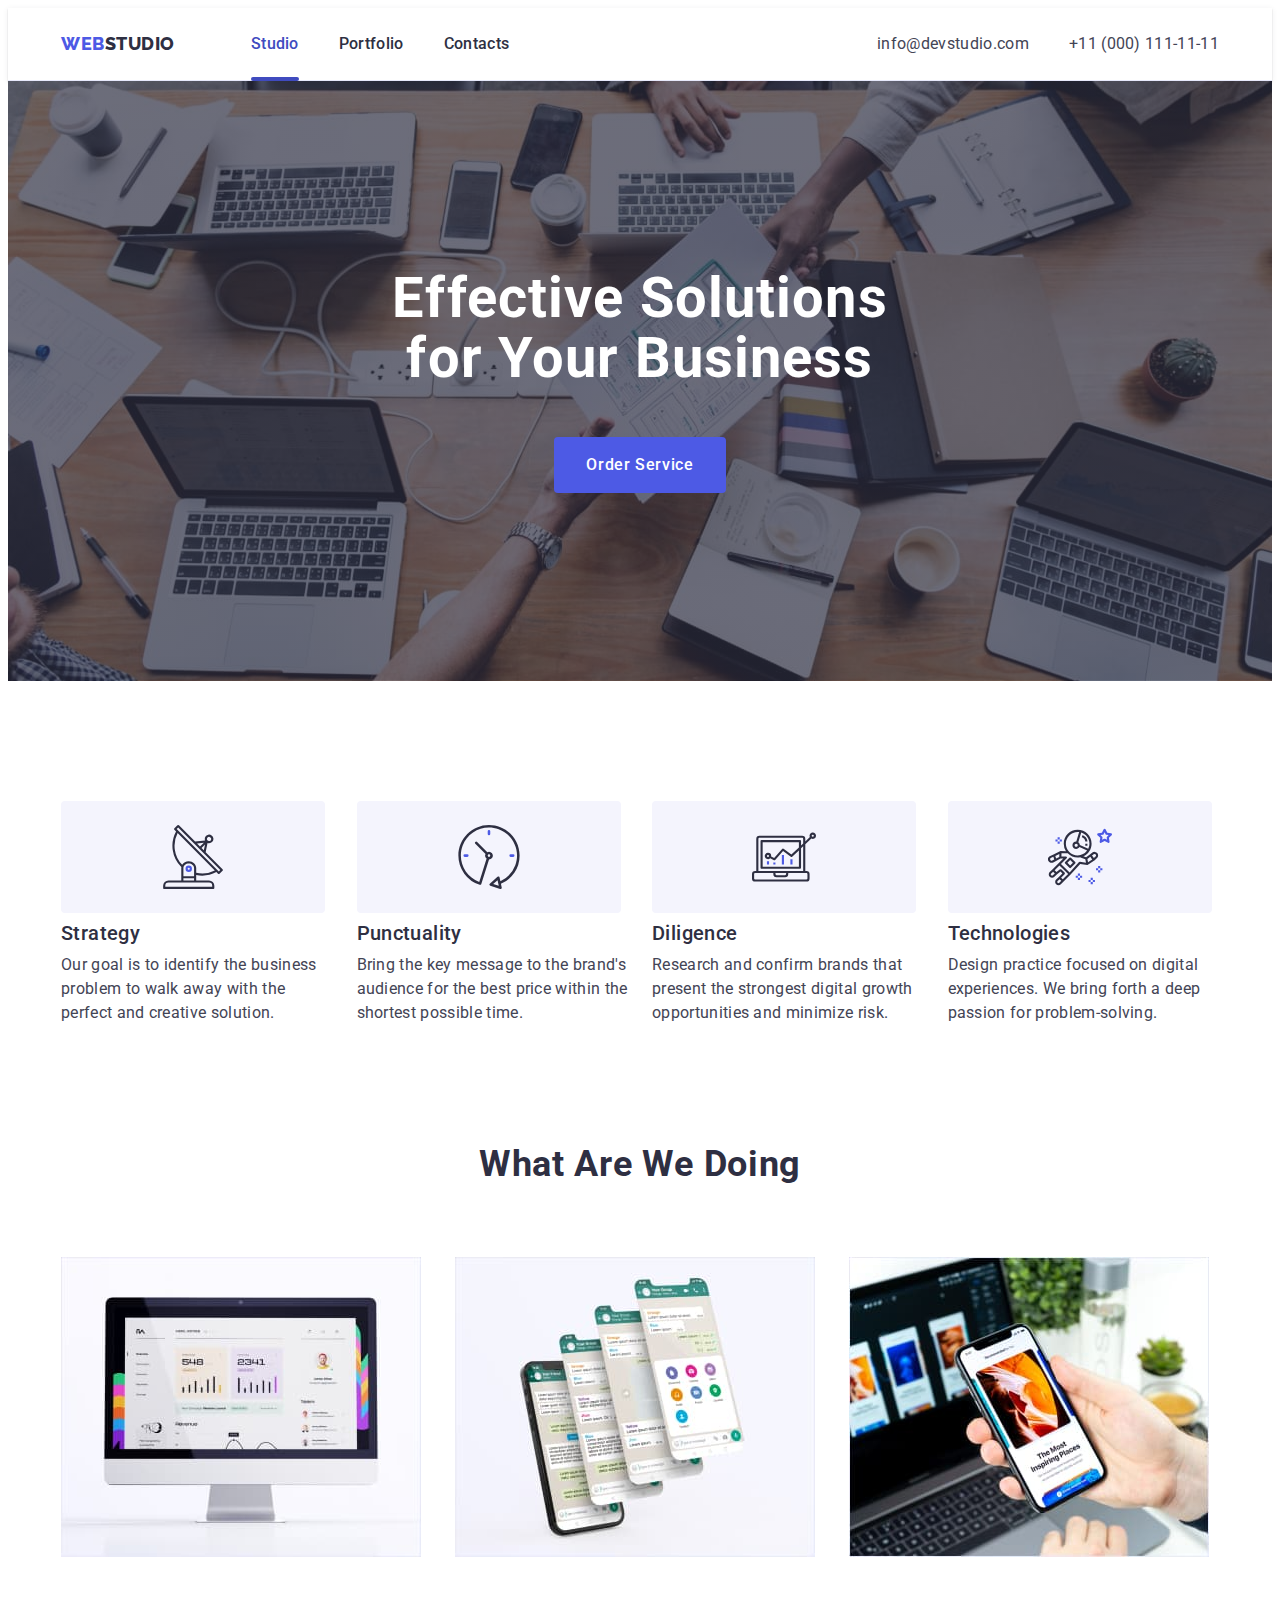
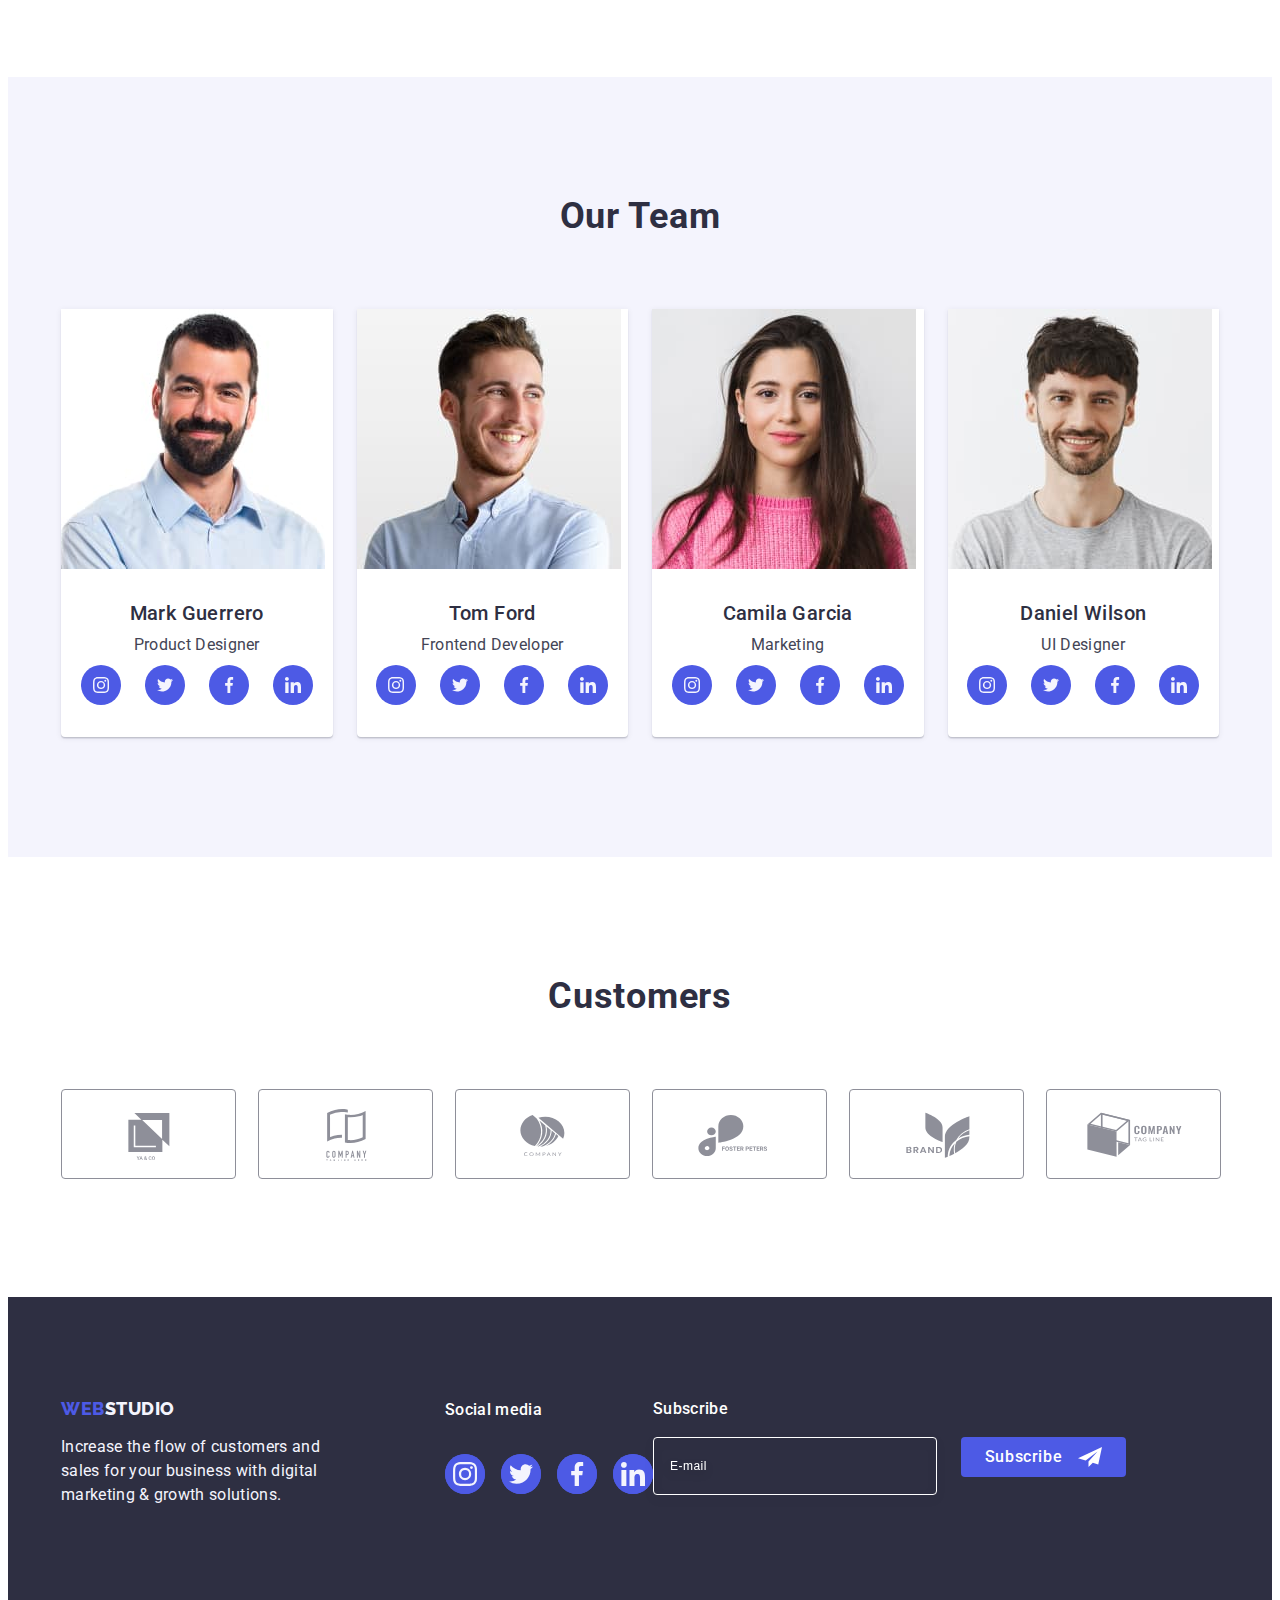
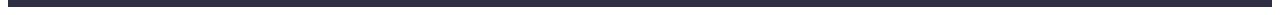
==== commit 342ac1cd: "HW5 footer" ====
--- a/index.html
+++ b/index.html
@@ -341,15 +341,19 @@
                     </li>
                 </ul>
             </div>
-            <form class="footer-form">
-                <label for="footer-email" class="footer-input-label">Subscribe</label>
-                <input type="email" name="footer-email" id="footer-email" placeholder="E-mail" class="footer-input">
-                <button type="submit" class="footer-subscribe-btn">Subscribe
-                    <svg class="subscribe-icon">
-                        <use></use>
-                    </svg>
-                </button>
-            </form>
+            <div class="footer-subscribe-wrap">
+                <p class="footer-subscribe-text">Subscribe</p>
+                <form class="footer-form">
+                    <label for="" class="footer-input-label">
+                    <input type="email" name="footer-email" id="footer-email" placeholder="E-mail" class="footer-input">
+                    </label>
+                    <button type="submit" class="footer-subscribe-btn">Subscribe
+                        <svg class="subscribe-icon" width="24" height="24">
+                            <use href="./images/icons.svg#icon-subscribe"></use>
+                        </svg>
+                    </button>
+                </form>
+            </div>
         </div>
         </div>
     </footer>
@@ -390,13 +394,13 @@
                     </div>
                 </div>
                 <div class="modal-field">
-                    <label for="comment-area" class="modal-input-label">Comment</label>
-                    <textarea name="comment" id="comment-area" class="comment-area" placeholder="Text input"></textarea>
+                    <label for="user-comment" class="modal-input-label">Comment</label>
+                    <textarea name="user-comment" id="user-comment" class="comment-area" placeholder="Text input"></textarea>
                 </div>
-                <div class="modal-field">
-                    <input type="checkbox" name="policy" id="policy" class="input-check visually-hidden" value="true">
-                    <label for="policy" class="policy-check-text">
-                        <span>
+                <div class="privacy-wrap">
+                    <input type="checkbox" name="user-privacy" id="user-privacy" class="input-check visually-hidden" value="true">
+                    <label for="user-privacy" class="policy-check-text">
+                        <span class="fake-checkbox">
                         <svg class="icon-check" width="10" height="8">
                             <use href="./images/icons.svg#icon-check"></use>
                         </svg>
--- a/css/styles.css
+++ b/css/styles.css
@@ -699,11 +699,13 @@
 
 .footer-form {
     display: flex;
-    align-items: center;
-}
-
-.footer-input-label {
-    font-weight: 500;
+    gap: 24px;
+}
+
+.footer-subscribe-text {
+    margin-bottom: 16px;
+    font-weight: 500;
+    font-size: 16px;
         line-height: 1.5;
         letter-spacing: 0.02em;
         color: var(--default-color);
@@ -719,6 +721,10 @@
     border: 1px solid var(--default-color);
         filter: drop-shadow(0px 4px 4px rgba(0, 0, 0, 0.15));
         border-radius: 4px;
+        color: var(--default-color);
+        font-size: 12px;
+        line-height: 1.5;
+        letter-spacing: 0.04em;
 }
 
 .footer-input::placeholder {
@@ -729,20 +735,26 @@
 }
 
 .footer-subscribe-btn {
-    width: 165px;
+    min-width: 165px;
     height: 40px;
+    display: flex;
+    align-items: center;
+    justify-content: center;
     background-color: var(--modal-btn-color);
     border-radius: 4px;
     border: none;
+    font-family: var(--primary-font);
     font-weight: 500;
         font-size: 16px;
         line-height: 1.5;
         letter-spacing: 0.04em;
         color: var(--default-color);
-}
-
-.subscribe-icon {}
-
+        cursor: pointer;
+}
+
+.subscribe-icon {
+    margin-left: 16px;
+}
 .modal {
     position: absolute;
     top: 50%;
@@ -800,6 +812,7 @@
     text-align: center;
         letter-spacing: 0.02em;
         margin-bottom: 16px;
+    color: var(--secondary-color);
 }
 
 .modal-field {
@@ -819,6 +832,7 @@
         padding-right: 16px;
         outline: transparent;
     transition: border-color var(--transition);
+    background-color: transparent;
 }
 
 .modal-input:focus {
@@ -837,8 +851,12 @@
     transition: fill var(--transition);
 }
 
+.modal-comment-field {
+    margin-bottom: 16px;
+}
+
 .modal-input-label {
-    display: inline-block;
+    display: block;
     margin-bottom: 4px;
     font-size: 12px;
     line-height: 1.17;
@@ -860,9 +878,21 @@
     border: 1px solid rgba(46, 47, 66, 0.4);
         border-radius: 4px;
         outline: transparent;
-    padding-top: 8px;
-    padding-left: 16px;
-    padding-right: 16px;
+    padding: 8px 16px;
+    font-size: 12px;
+    line-height: 1.17;
+    letter-spacing: 0.04em;
+    color: rgba(46, 47, 66, 0.4);
+    background-color: transparent;
+    transition: border-color var(--transition);
+}
+
+.comment-area:focus {
+    border-color: var(--modal-input-focus);
+}
+
+.privacy-wrap {
+    margin-bottom: 24px;
 }
 
 .policy-check-text {
@@ -874,8 +904,8 @@
     color: var(--modal-input-label);
 }
 
-.policy-check-text span {
-    display: flex;
+.fake-checkbox {
+    display: inline-flex;
     align-items: center;
     justify-content: center;
     margin-right: 8px;
@@ -884,12 +914,14 @@
     border: 1px solid rgba(46, 47, 66, 0.4);
         border-radius: 2px;
     fill: transparent;
+    transition: background-color var(--transition), border var(--transition), fill var(--transition);
 }
 
 .input-check:checked + .policy-check-text span {
     background-color: var(--hover-focus-color);
     border: 1px solid var(--hover-focus-color);
     fill: var(--modal-icon-check);
+    border: none;
 }
 
 .icon-check {
@@ -897,13 +929,14 @@
 }
 
 .policy-link {
+    margin-left: 4px;
         line-height: 1.33;
         text-decoration-line: underline;
     color: var(--modal-input-focus);
 }
 
 .modal-btn {
-    width: 169px;
+    min-width: 169px;
     padding: 16px 32px;
     font-weight: 500;
         font-size: 16px;
@@ -914,10 +947,11 @@
         box-shadow: 0px 4px 4px rgba(0, 0, 0, 0.15);
         border-radius: 4px;
         border: none;
-        display: flex;
+        display: block;
         margin: 24px auto 0px;
         justify-content: center;
         cursor: pointer;
+        transition: background-color var(--transition);
 }
 
 .is-hidden {
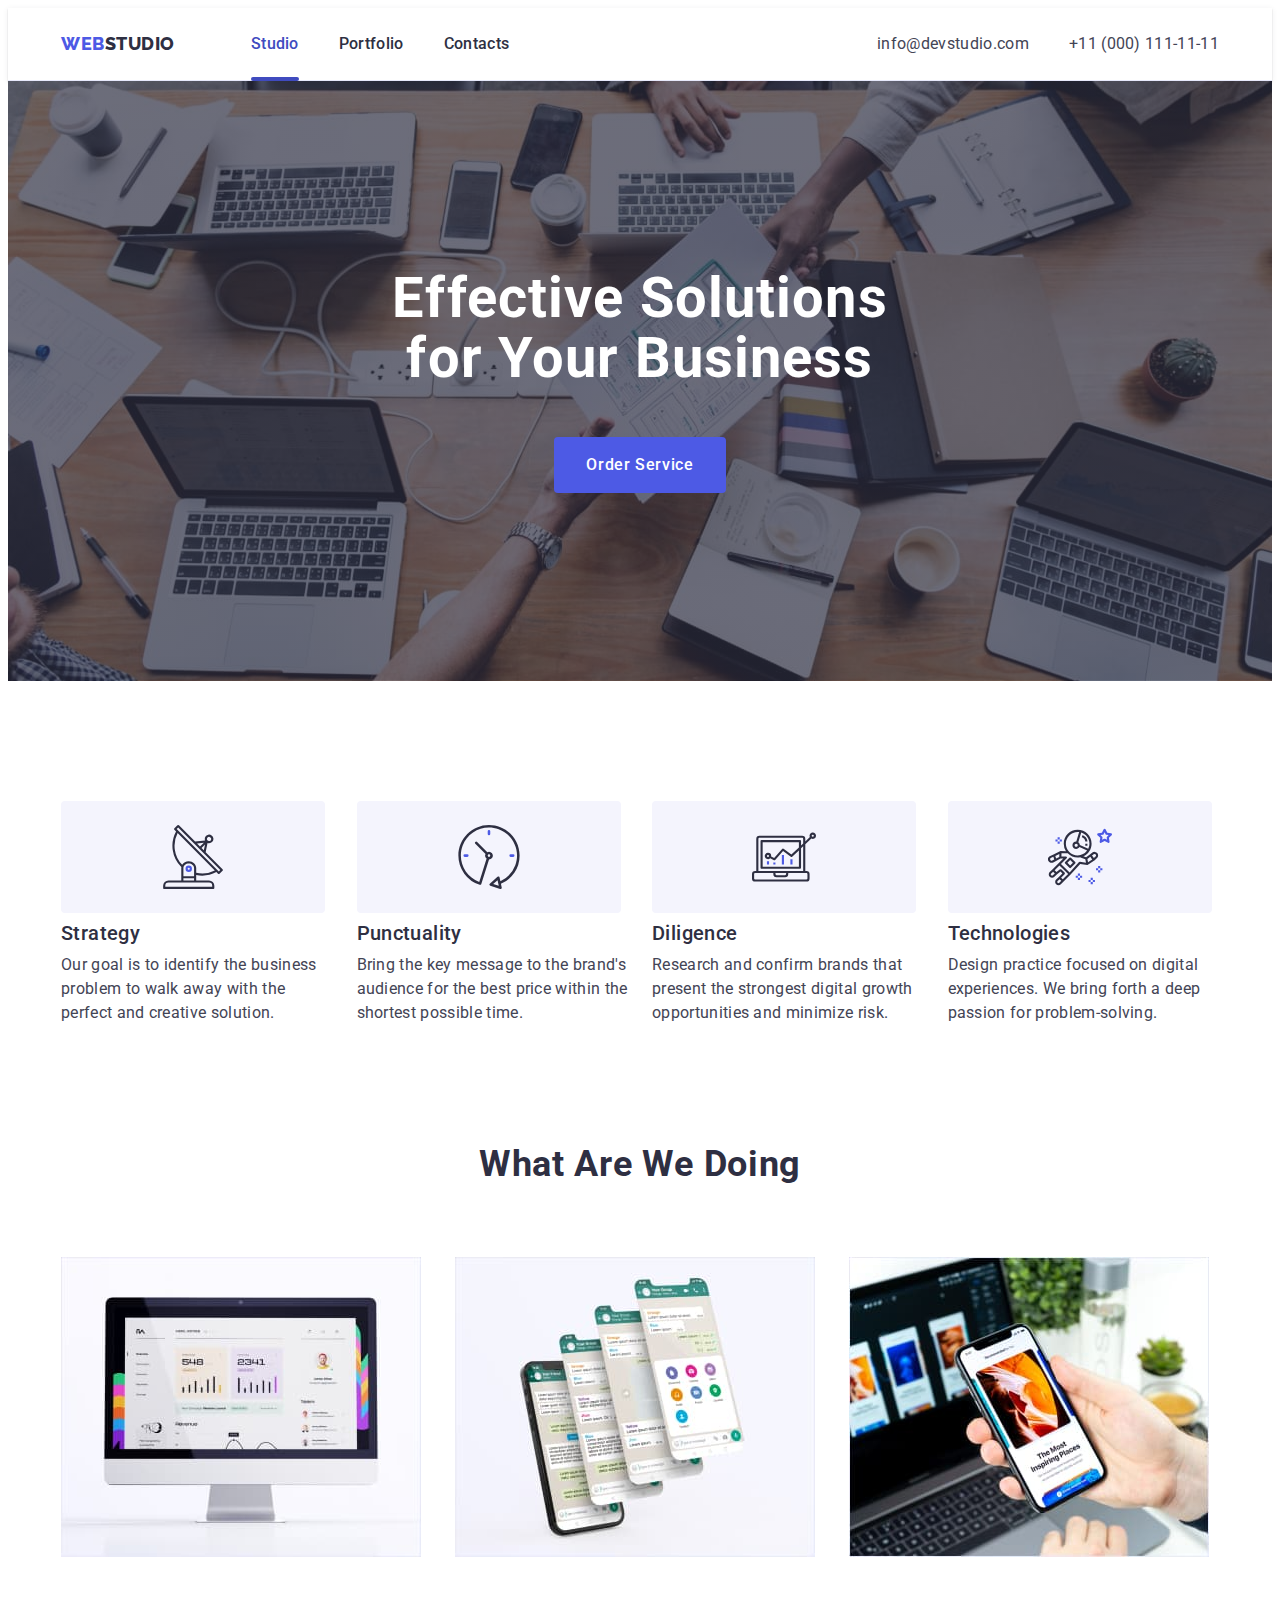
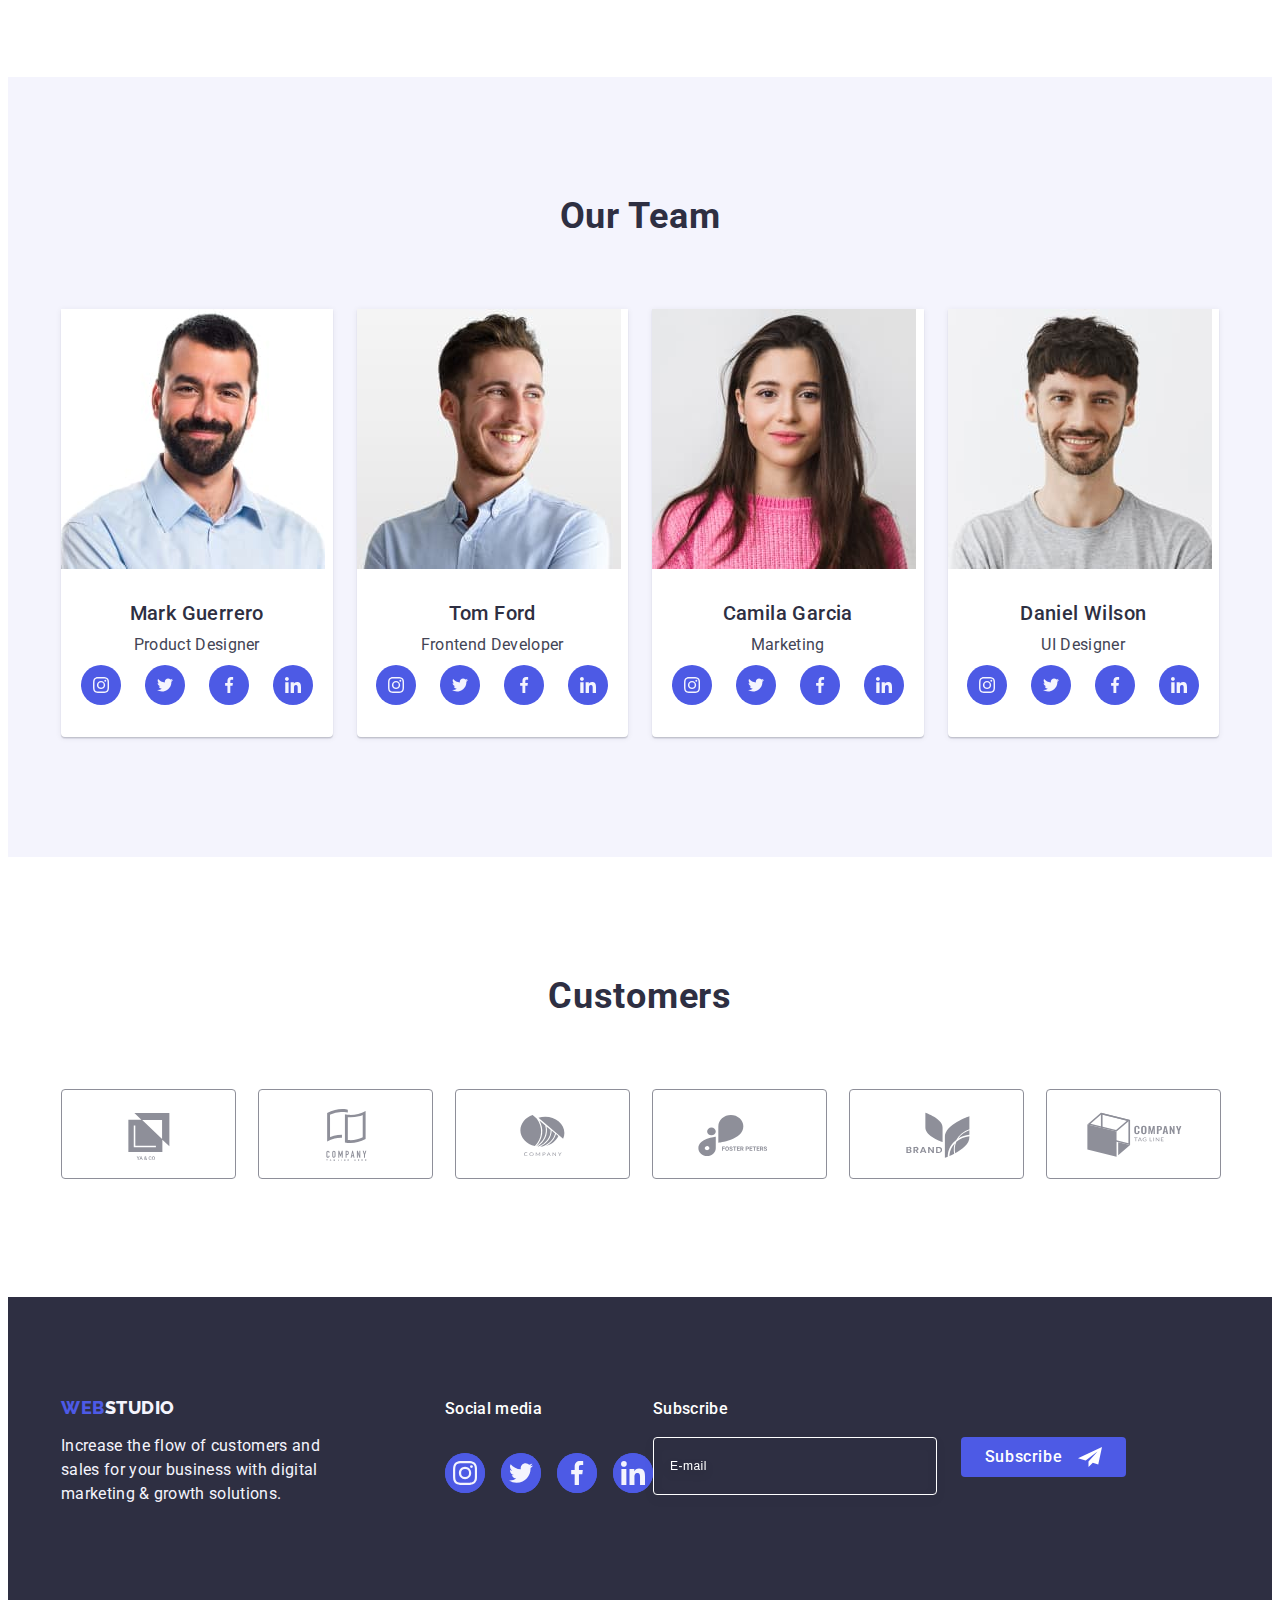
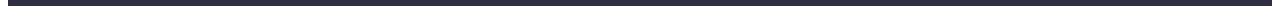
==== commit 9749ac38: "HW5 footer subscribe" ====
--- a/index.html
+++ b/index.html
@@ -307,7 +307,7 @@
                 <p class="footer-text">Increase the flow of customers and sales for your business with digital marketing & growth
                     solutions.</p>
             </div>
-        <div class="footer-bottom">
+        <!-- <div class="footer-bottom"> -->
             <div class="social-footer-wrap">
                 <p class="social-title-footer">Social media</p>
                 <ul class="social-list">
@@ -344,7 +344,7 @@
             <div class="footer-subscribe-wrap">
                 <p class="footer-subscribe-text">Subscribe</p>
                 <form class="footer-form">
-                    <label for="" class="footer-input-label">
+                    <label for="footer-email" class="footer-input-label">
                     <input type="email" name="footer-email" id="footer-email" placeholder="E-mail" class="footer-input">
                     </label>
                     <button type="submit" class="footer-subscribe-btn">Subscribe
@@ -354,7 +354,7 @@
                     </button>
                 </form>
             </div>
-        </div>
+        <!-- </div> -->
         </div>
     </footer>
     <div class="backdrop is-hidden" data-modal>
@@ -393,7 +393,7 @@
                         </svg>
                     </div>
                 </div>
-                <div class="modal-field">
+                <div class="modal-field-comment">
                     <label for="user-comment" class="modal-input-label">Comment</label>
                     <textarea name="user-comment" id="user-comment" class="comment-area" placeholder="Text input"></textarea>
                 </div>
--- a/css/styles.css
+++ b/css/styles.css
@@ -635,10 +635,10 @@
     width: 264px;
 }
 
-.footer-bottom {
+/* .footer-bottom {
     display: flex;
     align-items: center;
-}
+} */
 
 .social-footer-wrap {
     display: flex;
@@ -687,19 +687,14 @@
     fill: var(--social-icon-color);
 }
 
-.backdrop {
-    position: fixed;
-    top: 0;
-    z-index: 999;
-    width: 100%;
-    height: 100%;
-    background-color: var(--modal-overlay);
-    transition: visibility var(--transition), opacity var(--transition);
-}
 
 .footer-form {
     display: flex;
     gap: 24px;
+}
+
+.footer-subscribe-wrap {
+    
 }
 
 .footer-subscribe-text {
@@ -755,6 +750,17 @@
 .subscribe-icon {
     margin-left: 16px;
 }
+
+.backdrop {
+    position: fixed;
+    top: 0;
+    z-index: 999;
+    width: 100%;
+    height: 100%;
+    background-color: var(--modal-overlay);
+    transition: visibility var(--transition), opacity var(--transition);
+}
+
 .modal {
     position: absolute;
     top: 50%;
@@ -862,6 +868,10 @@
     line-height: 1.17;
     letter-spacing: 0.04em;
     color: var(--modal-input-label);
+}
+
+.modal-field-comment {
+    margin-bottom: 16px;
 }
 
 .comment-area::placeholder {
@@ -896,8 +906,6 @@
 }
 
 .policy-check-text {
-    display: flex;
-    align-items: center;
     font-size: 12px;
         line-height: 1.17;
         letter-spacing: 0.04em;
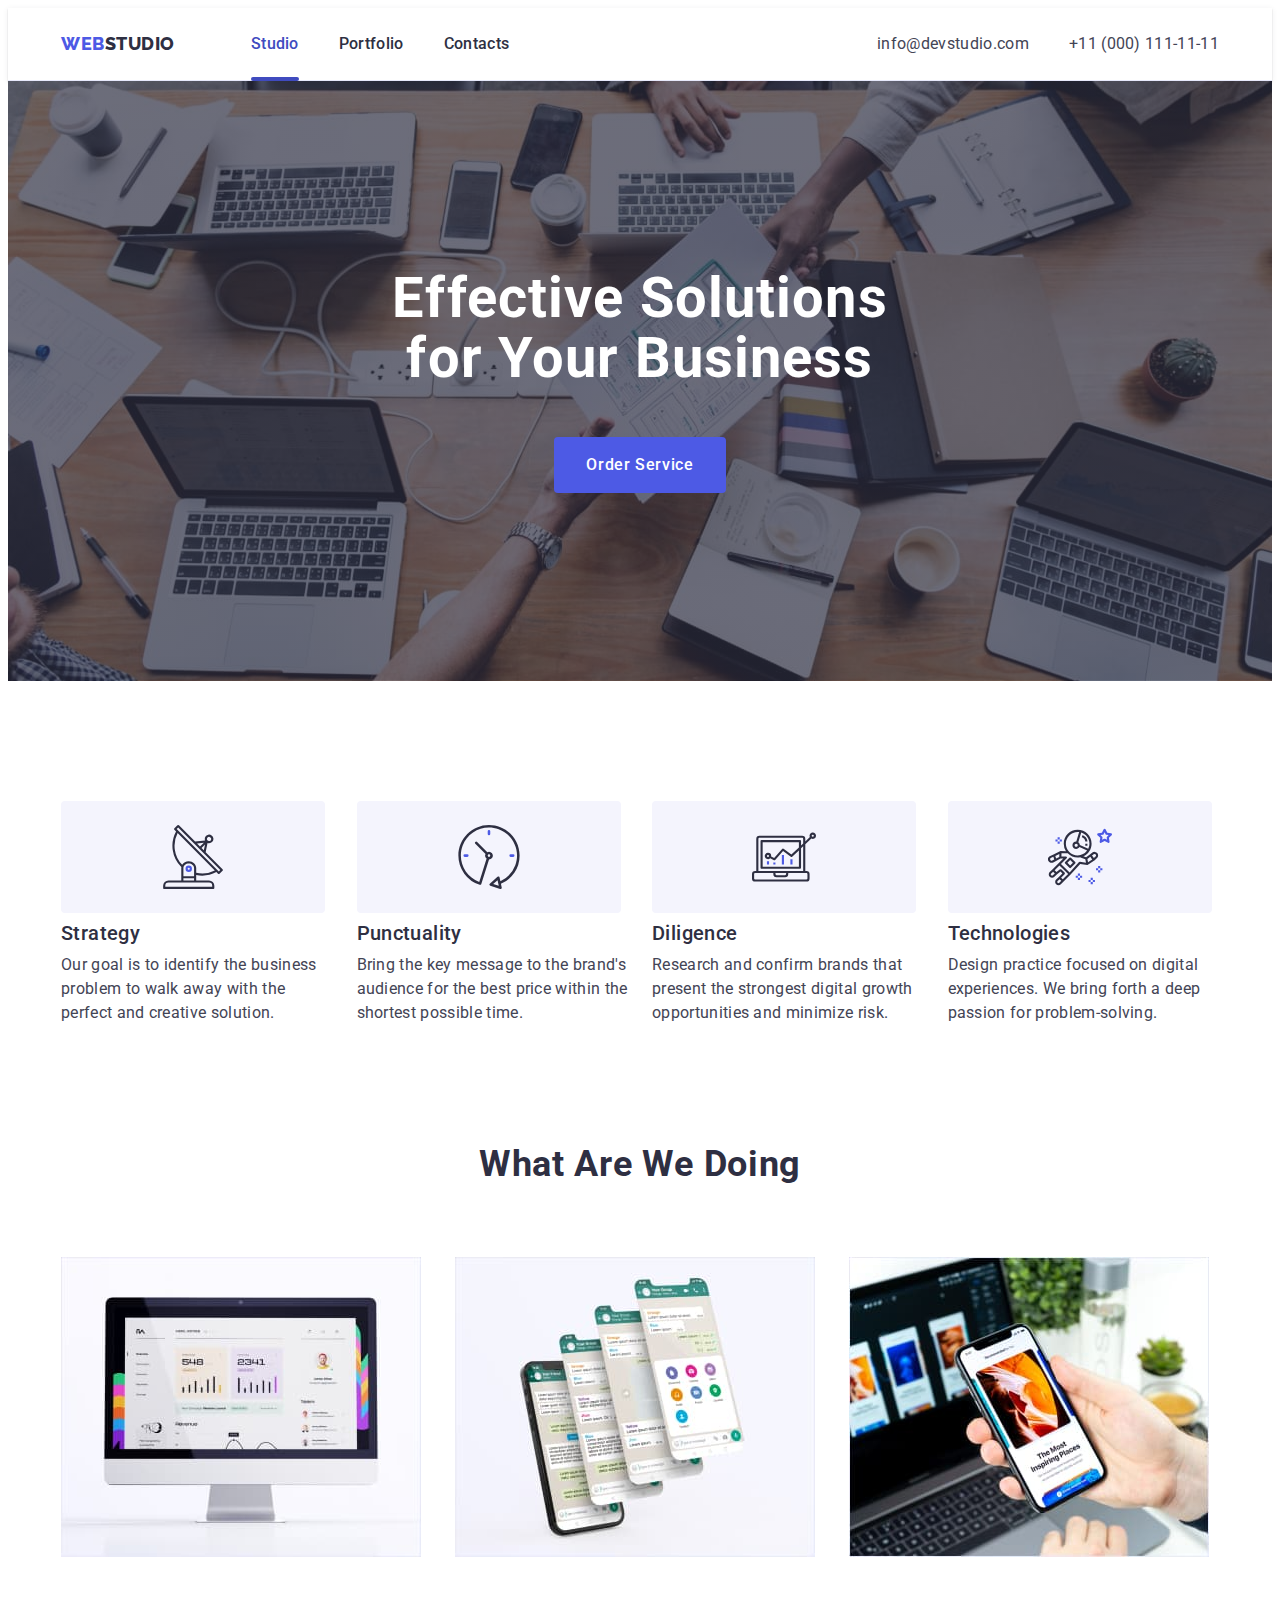
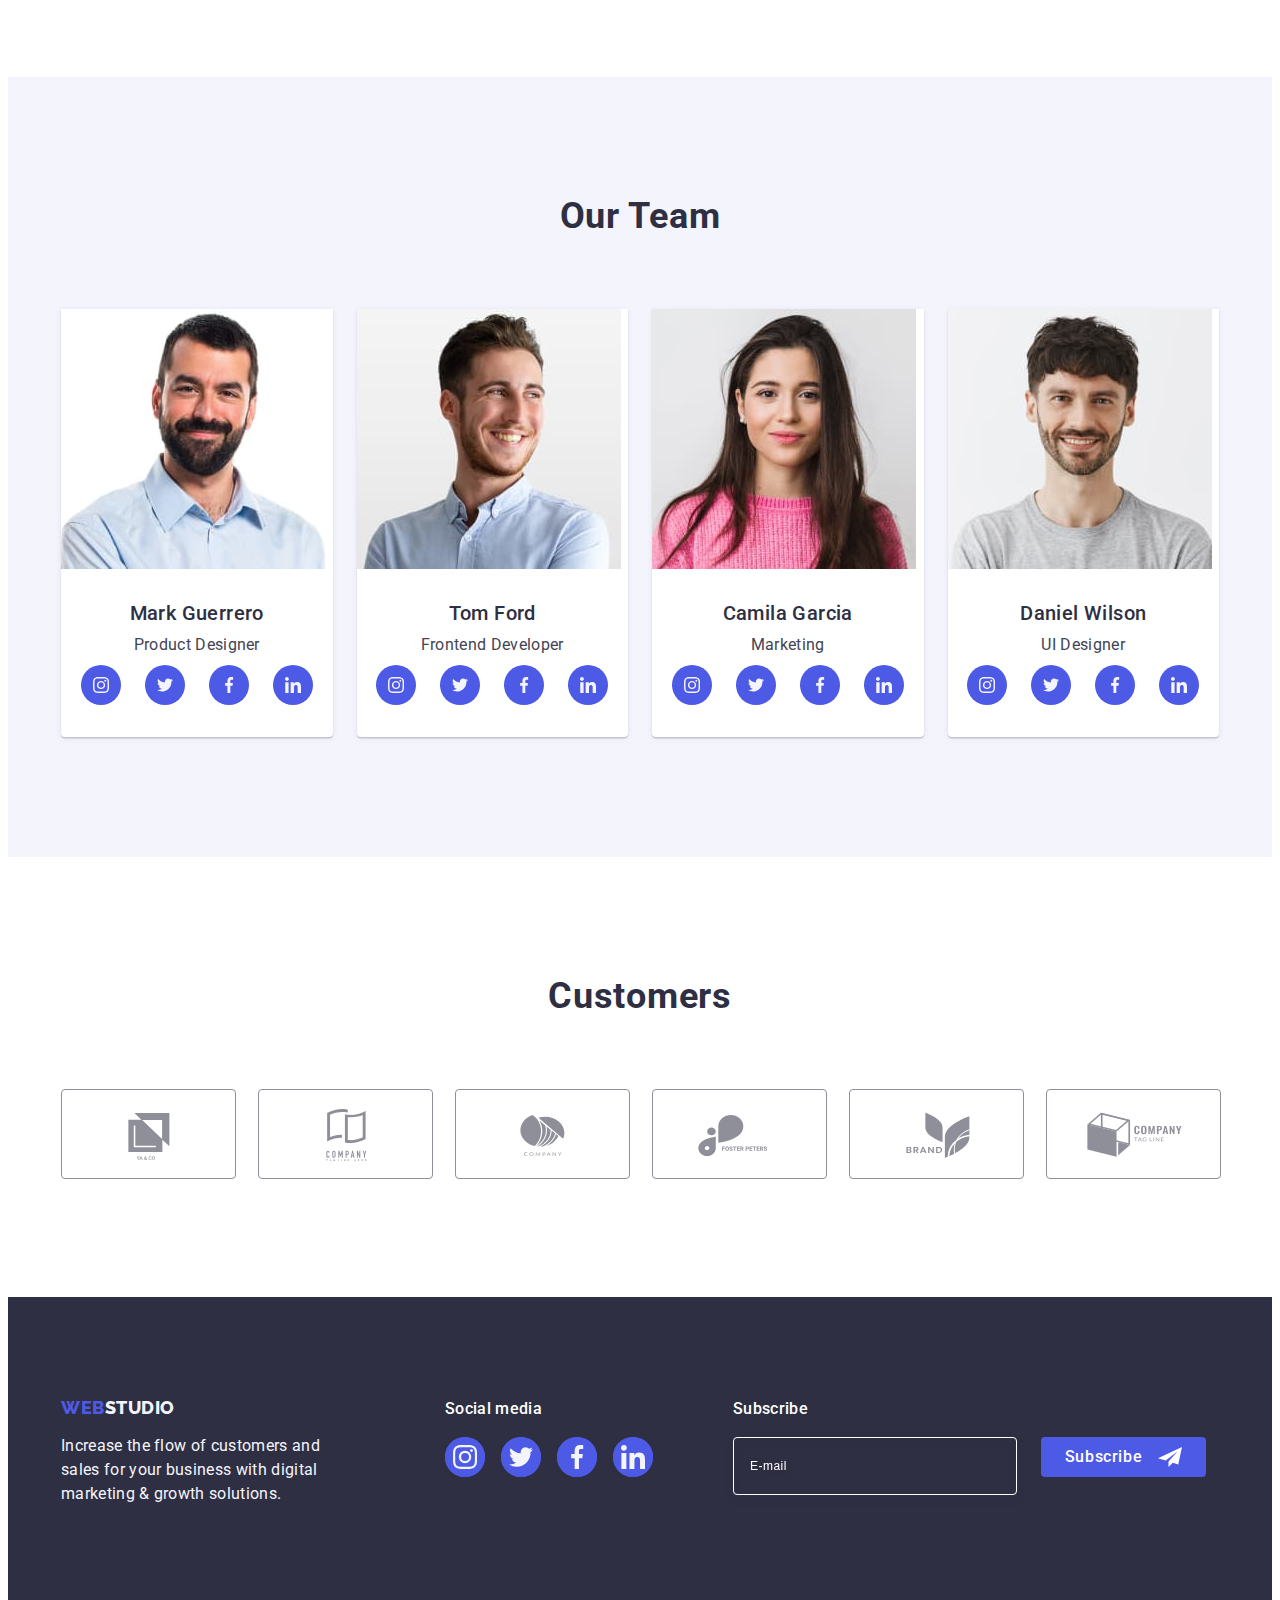
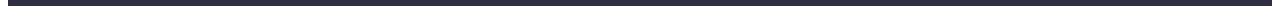
==== commit 4ddebf42: "HW5 add footer to portfolio" ====
--- a/index.html
+++ b/index.html
@@ -307,7 +307,6 @@
                 <p class="footer-text">Increase the flow of customers and sales for your business with digital marketing & growth
                     solutions.</p>
             </div>
-        <!-- <div class="footer-bottom"> -->
             <div class="social-footer-wrap">
                 <p class="social-title-footer">Social media</p>
                 <ul class="social-list">
@@ -354,7 +353,6 @@
                     </button>
                 </form>
             </div>
-        <!-- </div> -->
         </div>
     </footer>
     <div class="backdrop is-hidden" data-modal>
--- a/css/styles.css
+++ b/css/styles.css
@@ -656,7 +656,6 @@
 .social-list {
     display: flex;
     gap: 16px;
-    margin-top: 16px;
 }
 
 .social-list-item {
@@ -694,7 +693,8 @@
 }
 
 .footer-subscribe-wrap {
-    
+    /* margin-top: 100px; */
+    margin-left: 80px;
 }
 
 .footer-subscribe-text {
@@ -738,7 +738,7 @@
     background-color: var(--modal-btn-color);
     border-radius: 4px;
     border: none;
-    font-family: var(--primary-font);
+    font-family: var(--primary-font), sans-serif;
     font-weight: 500;
         font-size: 16px;
         line-height: 1.5;
